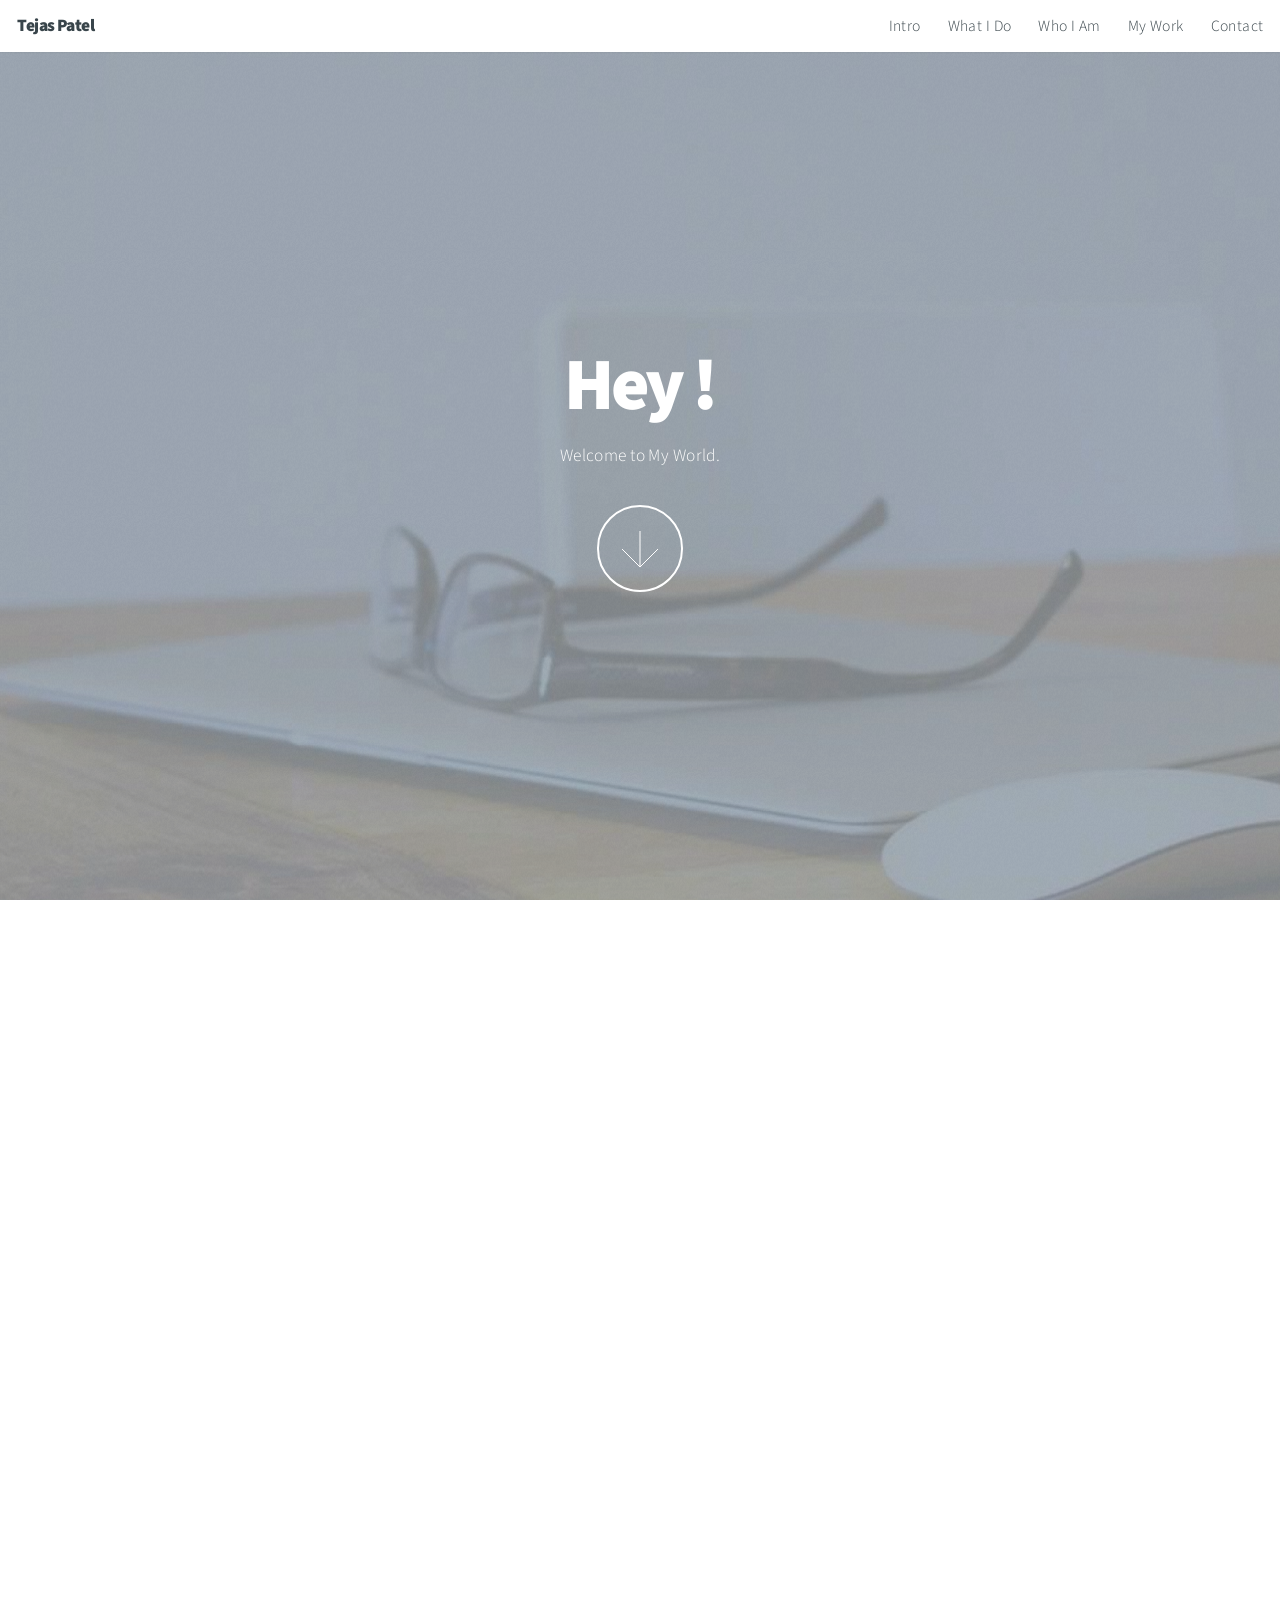
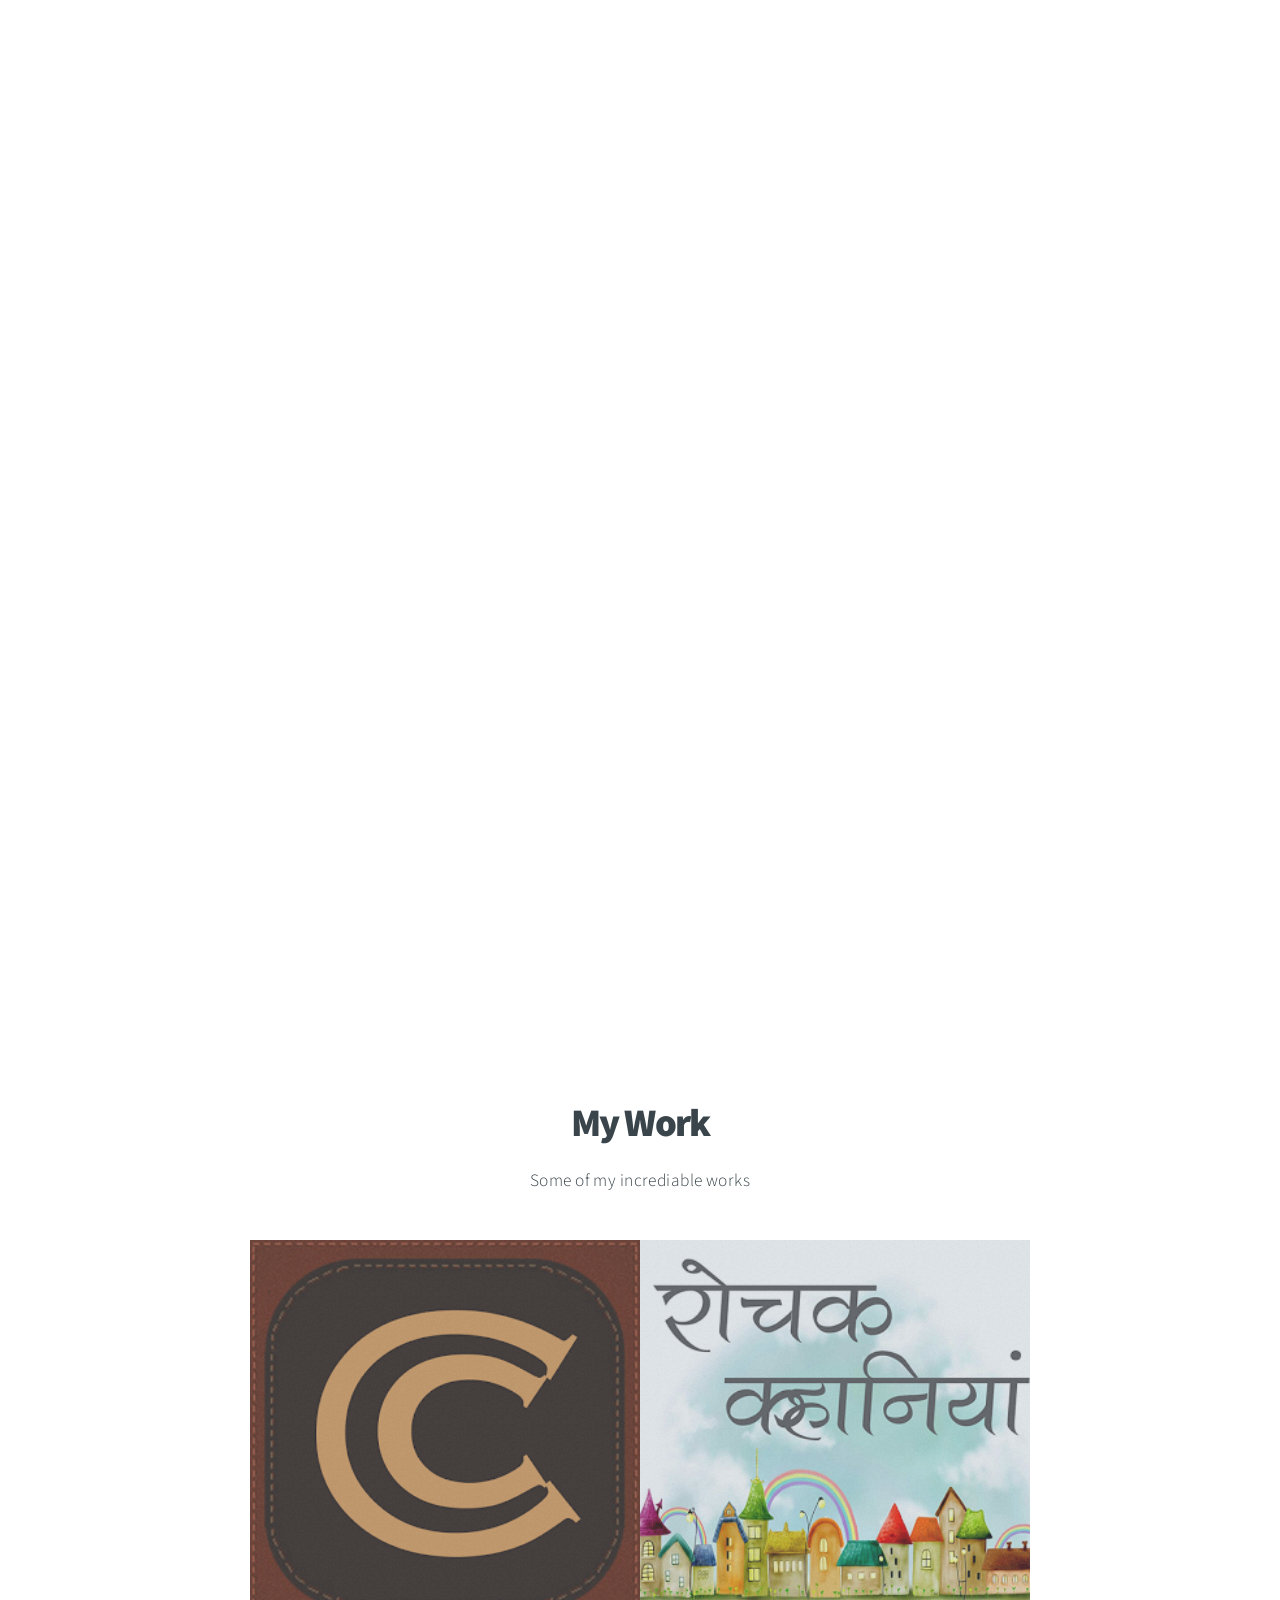
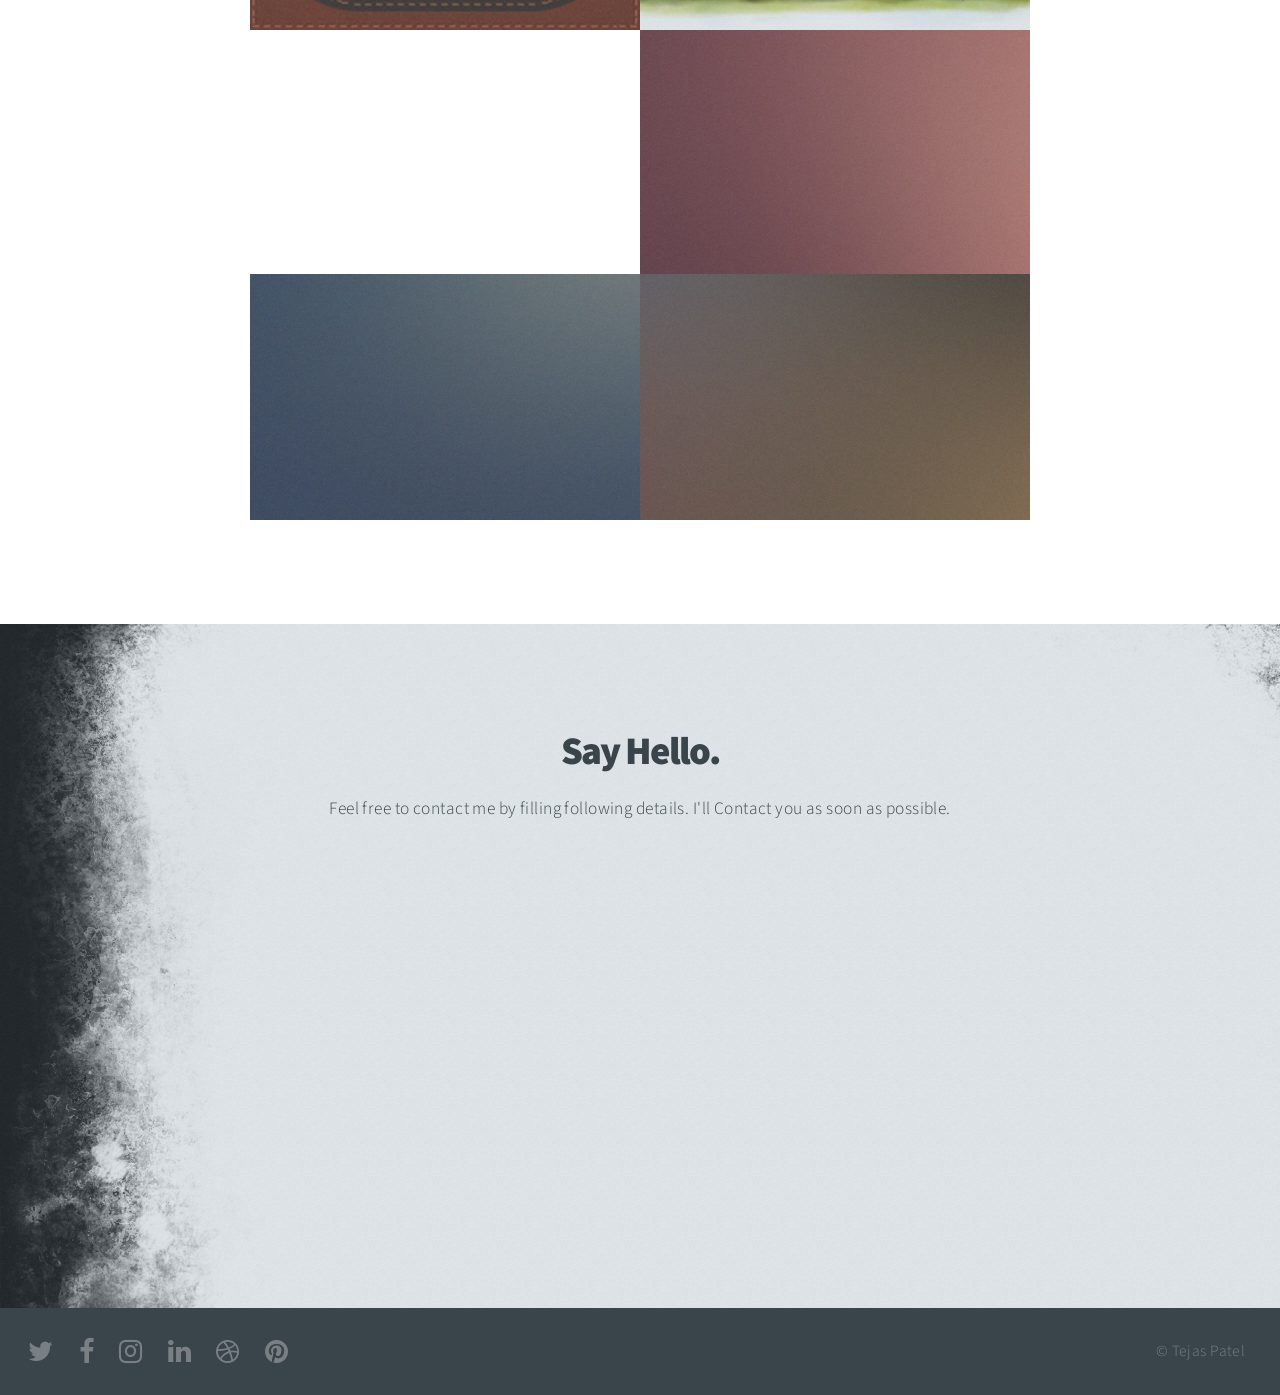
==== index.html @ 0e18f17d "change" ====
<!DOCTYPE HTML>

<html>
	<head>
		<title>Welcome</title>
		<meta charset="utf-8" />
		<meta name="viewport" content="width=device-width, initial-scale=1" />
		<link rel="stylesheet" href="assets/css/main.css" />
	</head>
	<body>

		<!-- Header -->
			<header id="header">
				<h1>Tejas Patel</h1>
				<nav>
					<ul>
						<li><a href="#intro">Intro</a></li>
						<li><a href="#one">What I Do</a></li>
						<li><a href="#two">Who I Am</a></li>
						<li><a href="#work">My Work</a></li>
						<li><a href="#contact">Contact</a></li>
					</ul>
				</nav>
			</header>

		<!-- Intro -->
			<section id="intro" class="main style1 dark fullscreen">
				<div class="content">
					<header>
						<h2>Hey !</h2>
					</header>
					<p>Welcome to My World.</p>
					<footer>
						<a href="#one" class="button style2 down">More</a>
					</footer>
				</div>
			</section>

		<!-- One -->
			<section id="one" class="main style2 right dark fullscreen">
				<div class="content box style2">
					<header>
						<h2>What I Do</h2>
					</header>
					<p><strong>iOS App Development</strong> designs and builds advanced applications for the IOS platform and has a solid understanding of the full mobile development life-cycle</p>
				</div>
				<a href="#two" class="button style2 down anchored">Next</a>
			</section>

		<!-- Two -->
			<section id="two" class="main style2 left dark fullscreen">
				<div class="content box style2">
					<header>
						<h2>Who I Am</h2>
					</header>
					<p>My name is Tejas Patel, I belongs to Surat,India. I am graduate in Computer science and engineering from Gujarat university.
					I am carrying good experience in iOS App development and Software Testing Industry. Currently I am working as Freelance Mobile App Developer. I have couple of hobbies, I am enthusiastic to learn new things about computer science and iOS development, i love travelling, listening music.</p>
				</div>
				<a href="#work" class="button style2 down anchored">Next</a>
			</section>

		<!-- Work -->
			<section id="work" class="main style3 primary">
				<div class="content">
					<header>
						<h2>My Work</h2>
						<p>Some of my incrediable works</p>
					</header>

					<!-- Gallery  -->
						<div class="gallery">
							<article class="from-left">
								<a href="images/WorkImage/C_LOGO.png" class="image fit"><img src="images/WorkImage/C_LOGO.png" title="https://play.google.com/store/apps/details?id=com.balarnbalar.cprogramming"  alt="" /></a>
							</article>
							<article class="from-right">
								<a href="images/WorkImage/RK_LOGO.png" class="image fit"><img src="images/WorkImage/RK_LOGO.png" title="Rochak Kahaniya" alt="" /></a>
							</article>
							<article class="from-left">
								<a href="images/WorkImage/SS_LOGO.png" class="image fit"><img src="iimages/WorkImage/SS_LOGO.png" title="Stories Stand" alt="" /></a>
							</article>
							<article class="from-right">
								<a href="images/WorkImage/C_LOGO.png" class="image fit"><img src="images/thumbs/04.jpg" title="Carry on" alt="" /></a>
							</article>
							<article class="from-left">
								<a href="images/fulls/05.jpg" class="image fit"><img src="images/thumbs/05.jpg" title="The sparkling shell" alt="" /></a>
							</article>
							<article class="from-right">
								<a href="images/fulls/06.jpg" class="image fit"><img src="images/thumbs/06.jpg" title="Bent IX" alt="" /></a>
							</article>
						</div>

				</div>
			</section>

		<!-- Contact -->
			<section id="contact" class="main style3 secondary">
				<div class="content">
					<header>
						<h2>Say Hello.</h2>
						<p>Feel free to contact me by filling following details. I'll Contact you as soon as possible.</p>
					</header>
					<div class="box">
						<form method="post" action="freecontactformprocess.php">
							<div class="field half first"><input type="text" name="name" placeholder="Name" /></div>
							<div class="field half"><input type="email" name="email" placeholder="Email" /></div>
							<div class="field"><textarea name="message" placeholder="Message" rows="6"></textarea></div>
							<ul class="actions">
								<li><input type="submit" value="Send Message"/></li>
							</ul>
						</form>
					</div>
				</div>
			</section>

		<!-- Footer -->
			<footer id="footer">

				<!-- Icons -->
					<ul class="actions">
						<li><a href="https://twitter.com/tejas786u" class="icon fa-twitter"><span class="label">Twitter</span></a></li>
						<li><a href="https://www.facebook.com/tejas786u" class="icon fa-facebook"><span class="label">Facebook</span></a></li>
						<li><a href="https://www.instagram.com/tejas786u/" class="icon fa-instagram"><span class="label">Instagram</span></a></li>
						<li><a href="https://in.linkedin.com/in/tejas786u" class="icon fa-linkedin"><span class="label">LinkedIn</span></a></li>
						<li><a href="https://dribbble.com/tejas786u" class="icon fa-dribbble"><span class="label">Dribbble</span></a></li>
						<li><a href="https://www.pinterest.com/tejas786u/" class="icon fa-pinterest"><span class="label">Pinterest</span></a></li>
					</ul>

				<!-- Menu -->
					<ul class="menu">
						<li>&copy; Tejas Patel</li>
					</ul>

			</footer>

		<!-- Scripts -->
			<script src="assets/js/jquery.min.js"></script>
			<script src="assets/js/jquery.poptrox.min.js"></script>
			<script src="assets/js/jquery.scrolly.min.js"></script>
			<script src="assets/js/jquery.scrollex.min.js"></script>
			<script src="assets/js/skel.min.js"></script>
			<script src="assets/js/util.js"></script>
			<!--[if lte IE 8]><script src="assets/js/ie/respond.min.js"></script><![endif]-->
			<script src="assets/js/main.js"></script>

	</body>
</html>
---- assets/css/main.css ----
@import url("https://fonts.googleapis.com/css?family=Source+Sans+Pro:300,900");
@import url("font-awesome.min.css");

/*
	Big Picture by HTML5 UP
	html5up.net | @ajlkn
	Free for personal and commercial use under the CCA 3.0 license (html5up.net/license)
*/

/* Reset */

	html, body, div, span, applet, object, iframe, h1, h2, h3, h4, h5, h6, p, blockquote, pre, a, abbr, acronym, address, big, cite, code, del, dfn, em, img, ins, kbd, q, s, samp, small, strike, strong, sub, sup, tt, var, b, u, i, center, dl, dt, dd, ol, ul, li, fieldset, form, label, legend, table, caption, tbody, tfoot, thead, tr, th, td, article, aside, canvas, details, embed, figure, figcaption, footer, header, hgroup, menu, nav, output, ruby, section, summary, time, mark, audio, video {
		margin: 0;
		padding: 0;
		border: 0;
		font-size: 100%;
		font: inherit;
		vertical-align: baseline;
	}

	article, aside, details, figcaption, figure, footer, header, hgroup, menu, nav, section {
		display: block;
	}

	body {
		line-height: 1;
	}

	ol, ul {
		list-style: none;
	}

	blockquote, q {
		quotes: none;
	}

	blockquote:before, blockquote:after, q:before, q:after {
		content: '';
		content: none;
	}

	table {
		border-collapse: collapse;
		border-spacing: 0;
	}

	body {
		-webkit-text-size-adjust: none;
	}

/* Box Model */

	*, *:before, *:after {
		-moz-box-sizing: border-box;
		-webkit-box-sizing: border-box;
		box-sizing: border-box;
	}

/* Basic */

	@-ms-viewport {
		width: device-width;
	}

	html {
		height: 100%;
	}

	body {
		background: #ffffff;
		height: 100%;
		min-width: 320px;
	}

		body.is-loading *, body.is-loading *:before, body.is-loading *:after {
			-moz-animation: none !important;
			-webkit-animation: none !important;
			-ms-animation: none !important;
			animation: none !important;
			-moz-transition: none !important;
			-webkit-transition: none !important;
			-ms-transition: none !important;
			transition: none !important;
		}

/* Spinner */

	@-moz-keyframes spinner-rotate {
		0% {
			-moz-transform: scale(1) rotate(0deg);
			-webkit-transform: scale(1) rotate(0deg);
			-ms-transform: scale(1) rotate(0deg);
			transform: scale(1) rotate(0deg);
		}

		100% {
			-moz-transform: scale(1) rotate(360deg);
			-webkit-transform: scale(1) rotate(360deg);
			-ms-transform: scale(1) rotate(360deg);
			transform: scale(1) rotate(360deg);
		}
	}

	@-webkit-keyframes spinner-rotate {
		0% {
			-moz-transform: scale(1) rotate(0deg);
			-webkit-transform: scale(1) rotate(0deg);
			-ms-transform: scale(1) rotate(0deg);
			transform: scale(1) rotate(0deg);
		}

		100% {
			-moz-transform: scale(1) rotate(360deg);
			-webkit-transform: scale(1) rotate(360deg);
			-ms-transform: scale(1) rotate(360deg);
			transform: scale(1) rotate(360deg);
		}
	}

	@-ms-keyframes spinner-rotate {
		0% {
			-moz-transform: scale(1) rotate(0deg);
			-webkit-transform: scale(1) rotate(0deg);
			-ms-transform: scale(1) rotate(0deg);
			transform: scale(1) rotate(0deg);
		}

		100% {
			-moz-transform: scale(1) rotate(360deg);
			-webkit-transform: scale(1) rotate(360deg);
			-ms-transform: scale(1) rotate(360deg);
			transform: scale(1) rotate(360deg);
		}
	}

	@keyframes spinner-rotate {
		0% {
			-moz-transform: scale(1) rotate(0deg);
			-webkit-transform: scale(1) rotate(0deg);
			-ms-transform: scale(1) rotate(0deg);
			transform: scale(1) rotate(0deg);
		}

		100% {
			-moz-transform: scale(1) rotate(360deg);
			-webkit-transform: scale(1) rotate(360deg);
			-ms-transform: scale(1) rotate(360deg);
			transform: scale(1) rotate(360deg);
		}
	}

/* Loader */

	@-moz-keyframes spinner-show {
		0% {
			opacity: 0;
		}

		100% {
			opacity: 1;
		}
	}

	@-webkit-keyframes spinner-show {
		0% {
			opacity: 0;
		}

		100% {
			opacity: 1;
		}
	}

	@-ms-keyframes spinner-show {
		0% {
			opacity: 0;
		}

		100% {
			opacity: 1;
		}
	}

	@keyframes spinner-show {
		0% {
			opacity: 0;
		}

		100% {
			opacity: 1;
		}
	}

	@-moz-keyframes spinner-hide {
		0% {
			-moz-transform: scale(1) rotate(0deg);
			-webkit-transform: scale(1) rotate(0deg);
			-ms-transform: scale(1) rotate(0deg);
			transform: scale(1) rotate(0deg);
			color: #e5e6e7;
			z-index: 100001;
		}

		99% {
			-moz-transform: scale(0.5) rotate(360deg);
			-webkit-transform: scale(0.5) rotate(360deg);
			-ms-transform: scale(0.5) rotate(360deg);
			transform: scale(0.5) rotate(360deg);
			color: #e5e6e7;
			z-index: 100001;
		}

		100% {
			-moz-transform: scale(0.5) rotate(360deg);
			-webkit-transform: scale(0.5) rotate(360deg);
			-ms-transform: scale(0.5) rotate(360deg);
			transform: scale(0.5) rotate(360deg);
			color: #e5e6e7;
			z-index: -1;
		}
	}

	@-webkit-keyframes spinner-hide {
		0% {
			-moz-transform: scale(1) rotate(0deg);
			-webkit-transform: scale(1) rotate(0deg);
			-ms-transform: scale(1) rotate(0deg);
			transform: scale(1) rotate(0deg);
			color: #e5e6e7;
			z-index: 100001;
		}

		99% {
			-moz-transform: scale(0.5) rotate(360deg);
			-webkit-transform: scale(0.5) rotate(360deg);
			-ms-transform: scale(0.5) rotate(360deg);
			transform: scale(0.5) rotate(360deg);
			color: #e5e6e7;
			z-index: 100001;
		}

		100% {
			-moz-transform: scale(0.5) rotate(360deg);
			-webkit-transform: scale(0.5) rotate(360deg);
			-ms-transform: scale(0.5) rotate(360deg);
			transform: scale(0.5) rotate(360deg);
			color: #e5e6e7;
			z-index: -1;
		}
	}

	@-ms-keyframes spinner-hide {
		0% {
			-moz-transform: scale(1) rotate(0deg);
			-webkit-transform: scale(1) rotate(0deg);
			-ms-transform: scale(1) rotate(0deg);
			transform: scale(1) rotate(0deg);
			color: #e5e6e7;
			z-index: 100001;
		}

		99% {
			-moz-transform: scale(0.5) rotate(360deg);
			-webkit-transform: scale(0.5) rotate(360deg);
			-ms-transform: scale(0.5) rotate(360deg);
			transform: scale(0.5) rotate(360deg);
			color: #e5e6e7;
			z-index: 100001;
		}

		100% {
			-moz-transform: scale(0.5) rotate(360deg);
			-webkit-transform: scale(0.5) rotate(360deg);
			-ms-transform: scale(0.5) rotate(360deg);
			transform: scale(0.5) rotate(360deg);
			color: #e5e6e7;
			z-index: -1;
		}
	}

	@keyframes spinner-hide {
		0% {
			-moz-transform: scale(1) rotate(0deg);
			-webkit-transform: scale(1) rotate(0deg);
			-ms-transform: scale(1) rotate(0deg);
			transform: scale(1) rotate(0deg);
			color: #e5e6e7;
			z-index: 100001;
		}

		99% {
			-moz-transform: scale(0.5) rotate(360deg);
			-webkit-transform: scale(0.5) rotate(360deg);
			-ms-transform: scale(0.5) rotate(360deg);
			transform: scale(0.5) rotate(360deg);
			color: #e5e6e7;
			z-index: 100001;
		}

		100% {
			-moz-transform: scale(0.5) rotate(360deg);
			-webkit-transform: scale(0.5) rotate(360deg);
			-ms-transform: scale(0.5) rotate(360deg);
			transform: scale(0.5) rotate(360deg);
			color: #e5e6e7;
			z-index: -1;
		}
	}

	@-moz-keyframes overlay-hide {
		0% {
			opacity: 1;
			z-index: 100000;
		}

		15% {
			opacity: 1;
			z-index: 100000;
		}

		99% {
			opacity: 0;
			z-index: 100000;
		}

		100% {
			opacity: 0;
			z-index: -1;
		}
	}

	@-webkit-keyframes overlay-hide {
		0% {
			opacity: 1;
			z-index: 100000;
		}

		15% {
			opacity: 1;
			z-index: 100000;
		}

		99% {
			opacity: 0;
			z-index: 100000;
		}

		100% {
			opacity: 0;
			z-index: -1;
		}
	}

	@-ms-keyframes overlay-hide {
		0% {
			opacity: 1;
			z-index: 100000;
		}

		15% {
			opacity: 1;
			z-index: 100000;
		}

		99% {
			opacity: 0;
			z-index: 100000;
		}

		100% {
			opacity: 0;
			z-index: -1;
		}
	}

	@keyframes overlay-hide {
		0% {
			opacity: 1;
			z-index: 100000;
		}

		15% {
			opacity: 1;
			z-index: 100000;
		}

		99% {
			opacity: 0;
			z-index: 100000;
		}

		100% {
			opacity: 0;
			z-index: -1;
		}
	}

	body {
		text-decoration: none;
	}

		body:before {
			-moz-animation: spinner-show 1.5s 1 0.25s ease forwards, spinner-hide 0.25s ease-in-out forwards !important;
			-webkit-animation: spinner-show 1.5s 1 0.25s ease forwards, spinner-hide 0.25s ease-in-out forwards !important;
			-ms-animation: spinner-show 1.5s 1 0.25s ease forwards, spinner-hide 0.25s ease-in-out forwards !important;
			animation: spinner-show 1.5s 1 0.25s ease forwards, spinner-hide 0.25s ease-in-out forwards !important;
			-moz-transform-origin: 50% 50%;
			-webkit-transform-origin: 50% 50%;
			-ms-transform-origin: 50% 50%;
			transform-origin: 50% 50%;
			-moz-osx-font-smoothing: grayscale;
			-webkit-font-smoothing: antialiased;
			font-family: FontAwesome;
			font-style: normal;
			font-weight: normal;
			text-transform: none !important;
			color: #e5e6e7;
			content: '\f1ce';
			cursor: default;
			display: block;
			font-size: 2em;
			height: 2em;
			left: 50%;
			line-height: 2em;
			margin: -1em 0 0 -1em;
			opacity: 0;
			position: fixed;
			text-align: center;
			top: 50%;
			width: 2em;
			z-index: -1;
		}

		body:after {
			-moz-animation: overlay-hide 1.5s ease-in forwards !important;
			-webkit-animation: overlay-hide 1.5s ease-in forwards !important;
			-ms-animation: overlay-hide 1.5s ease-in forwards !important;
			animation: overlay-hide 1.5s ease-in forwards !important;
			background: #ffffff;
			content: '';
			display: block;
			height: 100%;
			left: 0;
			opacity: 0;
			position: fixed;
			top: 0;
			width: 100%;
			z-index: -1;
		}

		body.is-loading:before {
			-moz-animation: spinner-show 1.5s 1 0.25s ease forwards, spinner-rotate 0.75s infinite linear !important;
			-webkit-animation: spinner-show 1.5s 1 0.25s ease forwards, spinner-rotate 0.75s infinite linear !important;
			-ms-animation: spinner-show 1.5s 1 0.25s ease forwards, spinner-rotate 0.75s infinite linear !important;
			animation: spinner-show 1.5s 1 0.25s ease forwards, spinner-rotate 0.75s infinite linear !important;
			z-index: 100001;
		}

		body.is-loading:after {
			-moz-animation: none !important;
			-webkit-animation: none !important;
			-ms-animation: none !important;
			animation: none !important;
			opacity: 1;
			z-index: 100000;
		}

	@media (-webkit-min-device-pixel-ratio: 2) {

		body:before {
			line-height: 2.025em;
		}

	}

/* Type */

	body, input, textarea, select {
		font-family: "Source Sans Pro", "sans-serif";
		font-weight: 300;
		font-size: 18pt;
		line-height: 1.75em;
		color: #39454b;
		letter-spacing: 0.025em;
	}

		@media screen and (max-width: 1920px) {

			body, input, textarea, select {
				font-size: 17pt;
			}

		}

		@media screen and (max-width: 1680px) {

			body, input, textarea, select {
				font-size: 15pt;
			}

		}

		@media screen and (max-width: 1280px) {

			body, input, textarea, select {
				font-size: 13pt;
			}

		}

		@media screen and (max-width: 1000px) {

			body, input, textarea, select {
				font-size: 13pt;
			}

		}

		@media screen and (max-width: 736px) {

			body, input, textarea, select {
				font-size: 12pt;
				line-height: 1.5em;
			}

		}

	h1, h2, h3, h4, h5, h6 {
		font-weight: 900;
		color: inherit;
		letter-spacing: -0.0325em;
	}

		h1 a, h2 a, h3 a, h4 a, h5 a, h6 a {
			color: inherit;
			text-decoration: none;
		}

	h2 {
		font-size: 2.25em;
		line-height: 1.25em;
		letter-spacing: -0.05em;
	}

	@media screen and (max-width: 736px) {

		h2 {
			font-size: 1.5em;
		}

	}

	strong, b {
		font-weight: 900;
		color: inherit;
	}

	em, i {
		font-style: italic;
	}

	a {
		-moz-transition: color 0.2s ease-in-out;
		-webkit-transition: color 0.2s ease-in-out;
		-ms-transition: color 0.2s ease-in-out;
		transition: color 0.2s ease-in-out;
		color: #98c593;
	}

	sub {
		position: relative;
		top: 0.5em;
		font-size: 0.8em;
	}

	sup {
		position: relative;
		top: -0.5em;
		font-size: 0.8em;
	}

	hr {
		border: 0;
		border-top: solid 1px #e5e6e7;
	}

	blockquote {
		border-left: solid 0.5em #e5e6e7;
		padding: 1em 0 1em 2em;
		font-style: italic;
	}

	p, ul, ol, dl, table {
		margin-bottom: 1em;
	}

/* Box */

	.box {
		background: #ffffff;
		color: #39454b;
		padding: 2em;
	}

		.box > :last-child {
			margin-bottom: 0;
		}

		.box.style2 {
			padding: 3.5em 2.5em 3.5em 2.5em;
		}

		@media screen and (max-width: 736px) {

			.box {
				padding: 1em;
			}

				.box.style2 {
					padding: 1.5em 1.25em 1.5em 1.25em;
					background-color: rgba(255, 255, 255, 0.9);
				}

		}

/* Button */

	input[type="button"],
	input[type="submit"],
	input[type="reset"],
	.button,
	button {
		-moz-appearance: none;
		-webkit-appearance: none;
		-ms-appearance: none;
		appearance: none;
		-moz-transition: background-color 0.2s ease-in-out;
		-webkit-transition: background-color 0.2s ease-in-out;
		-ms-transition: background-color 0.2s ease-in-out;
		transition: background-color 0.2s ease-in-out;
		background-color: #98c593;
		border: 0;
		border-radius: 3.5em;
		color: #ffffff;
		cursor: pointer;
		display: inline-block;
		height: 3.5em;
		line-height: 3.5em;
		outline: 0;
		padding: 0 2em 0 2em;
		position: relative;
		text-align: center;
		text-decoration: none;
	}

		input[type="button"].down,
		input[type="submit"].down,
		input[type="reset"].down,
		.button.down,
		button.down {
			width: 5em;
			height: 5em;
			line-height: 4.5em;
			padding: 0;
			background-image: url("images/dark-arrow.svg");
			background-position: center center;
			background-repeat: no-repeat;
			text-indent: -10em;
			overflow: hidden;
		}

			input[type="button"].down.anchored,
			input[type="submit"].down.anchored,
			input[type="reset"].down.anchored,
			.button.down.anchored,
			button.down.anchored {
				bottom: 0;
				border-bottom: 0;
				border-radius: 3em 3em 0 0;
				height: 4.5em;
				margin-left: -2.5em;
			}

		input[type="button"].anchored,
		input[type="submit"].anchored,
		input[type="reset"].anchored,
		.button.anchored,
		button.anchored {
			position: absolute;
			left: 50%;
		}

		input[type="button"]:hover,
		input[type="submit"]:hover,
		input[type="reset"]:hover,
		.button:hover,
		button:hover {
			background-color: #a8cea4;
		}

		input[type="button"]:active,
		input[type="submit"]:active,
		input[type="reset"]:active,
		.button:active,
		button:active {
			background-color: #88bc82;
		}

		input[type="button"].style2,
		input[type="submit"].style2,
		input[type="reset"].style2,
		.button.style2,
		button.style2 {
			background-color: transparent;
			border: solid 2px #e5e6e7;
			color: inherit;
		}

			input[type="button"].style2:hover,
			input[type="submit"].style2:hover,
			input[type="reset"].style2:hover,
			.button.style2:hover,
			button.style2:hover {
				background-color: rgba(229, 230, 231, 0.25);
			}

			input[type="button"].style2:active,
			input[type="submit"].style2:active,
			input[type="reset"].style2:active,
			.button.style2:active,
			button.style2:active {
				background-color: rgba(229, 230, 231, 0.375);
			}

			input[type="button"].style2.down,
			input[type="submit"].style2.down,
			input[type="reset"].style2.down,
			.button.style2.down,
			button.style2.down {
				background-image: url("images/arrow.svg");
			}

/* Form */

	form {
		margin: 0 0 2em 0;
	}

		form .field {
			margin: 0 0 1.5em 0;
		}

			form .field.half {
				width: 50%;
				float: left;
				padding: 0 0 0 0.75em;
			}

				form .field.half.first {
					padding: 0 0.75em 0 0;
				}

		form > .actions {
			margin: 1.5em 0 0 0 !important;
		}

		@media screen and (max-width: 736px) {

			form .field {
				margin: 0 0 1em 0;
			}

				form .field.half {
					padding: 0 0 0 0.5em;
				}

					form .field.half.first {
						padding: 0 0.5em 0 0;
					}

			form > .actions {
				margin: 1em 0 0 0 !important;
			}

		}

		@media screen and (max-width: 480px) {

			form .field.half {
				width: 100%;
				float: none;
				padding: 0;
			}

				form .field.half.first {
					padding: 0;
				}

		}

	label {
		display: block;
	}

	input[type="text"],
	input[type="password"],
	input[type="email"],
	input[type="tel"],
	input[type="search"],
	input[type="url"],
	select,
	textarea {
		-moz-appearance: none;
		-webkit-appearance: none;
		-ms-appearance: none;
		appearance: none;
		-moz-transition: border-color 0.2s ease-in-out, color 0.2s ease-in-out;
		-webkit-transition: border-color 0.2s ease-in-out, color 0.2s ease-in-out;
		-ms-transition: border-color 0.2s ease-in-out, color 0.2s ease-in-out;
		transition: border-color 0.2s ease-in-out, color 0.2s ease-in-out;
		color: #39454b;
		display: block;
		width: 100%;
		padding: 0.65em 0.75em;
		background: none;
		border: solid 2px #e5e6e7;
		color: inherit;
		border-radius: 0.5em;
		outline: none;
	}

		input[type="text"]:focus,
		input[type="password"]:focus,
		input[type="email"]:focus,
		input[type="tel"]:focus,
		input[type="search"]:focus,
		input[type="url"]:focus,
		select:focus,
		textarea:focus {
			border-color: #9ac8e9;
		}

	input[type="text"],
	input[type="password"],
	input[type="email"],
	input[type="tel"],
	input[type="search"],
	input[type="url"],
	select {
		line-height: 1.35em;
	}

	textarea {
		min-height: 8em;
	}

	::-moz-focus-inner {
		border: 0;
	}

	::-webkit-input-placeholder {
		opacity: 0.375;
	}

	:-moz-placeholder {
		opacity: 0.375;
	}

	::-moz-placeholder {
		opacity: 0.375;
	}

	:-ms-input-placeholder {
		opacity: 0.375;
	}

	.formerize-placeholder {
		opacity: 0.375;
	}

/* Icon */

	.icon {
		text-decoration: none;
	}

		.icon:before {
			display: inline-block;
			font-family: FontAwesome;
			font-size: 1.25em;
			text-decoration: none;
			font-style: normal;
			font-weight: normal;
			line-height: 1;
			-webkit-font-smoothing: antialiased;
			-moz-osx-font-smoothing: grayscale;
		}

		.icon > .label {
			display: none;
		}

/* Image */

	.image {
		position: relative;
		display: inline-block;
	}

		.image:before {
			content: '';
			position: absolute;
			left: 0;
			top: 0;
			width: 100%;
			height: 100%;
			background: url("images/overlay.png");
		}

		.image img {
			display: block;
			width: 100%;
		}

		.image.featured {
			display: block;
			width: 100%;
			margin: 0 0 2em 0;
		}

		.image.fit {
			display: block;
			width: 100%;
		}

		.image.left {
			float: left;
			margin: 0 2em 2em 0;
		}

		.image.centered {
			display: block;
			margin: 0 0 2em 0;
		}

			.image.centered img {
				margin: 0 auto;
				width: auto;
			}

/* List */

	ul.default {
		list-style: disc;
		padding-left: 1em;
	}

		ul.default li {
			padding-left: 0.5em;
		}

	ul.icons {
		cursor: default;
	}

		ul.icons li {
			display: inline-block;
		}

		ul.icons a {
			display: inline-block;
			width: 2em;
			height: 2em;
			line-height: 2em;
			text-align: center;
			border: 0;
		}

	ul.menu {
		cursor: default;
	}

		ul.menu li {
			display: inline-block;
			line-height: 1em;
			border-left: solid 1px #e5e6e7;
			padding: 0 0 0 0.5em;
			margin: 0 0 0 0.5em;
		}

			ul.menu li:first-child {
				border-left: 0;
				padding-left: 0;
				margin-left: 0;
			}

	ul.actions {
		cursor: default;
	}

		ul.actions li {
			display: inline-block;
			margin: 0 0 0 0.5em;
		}

			ul.actions li:first-child {
				margin-left: 0;
			}

	ol.default {
		list-style: decimal;
		padding-left: 1.25em;
	}

		ol.default li {
			padding-left: 0.25em;
		}

/* Sections/Article */

	header {
		margin-bottom: 1em;
	}

		header p {
			display: block;
			margin: 1em 0 0 0;
			padding: 0 0 0.5em 0;
		}

	footer {
		margin-top: 2em;
	}

/* Table */

	table {
		width: 100%;
	}

		table.default {
			width: 100%;
		}

			table.default tbody tr:nth-child(2n+2) {
				background: rgba(229, 230, 231, 0.5);
			}

			table.default td {
				padding: 0.5em 1em 0.5em 1em;
			}

			table.default th {
				text-align: left;
				font-weight: 900;
				padding: 0.5em 1em 0.5em 1em;
			}

			table.default thead {
				background: #39454b;
				color: #ffffff;
			}

			table.default tfoot {
				background: #e5e6e7;
			}

/* Poptrox */

	.poptrox-popup {
		-moz-box-sizing: content-box;
		-webkit-box-sizing: content-box;
		-ms-box-sizing: content-box;
		box-sizing: content-box;
		background: #fff;
		padding-bottom: 3em;
		box-shadow: 0 0.1em 0.15em 0 rgba(0, 0, 0, 0.15);
	}

		.poptrox-popup .loader {
			position: absolute;
			top: 50%;
			left: 50%;
			margin: -1em 0 0 -1em;
			width: 2em;
			height: 2em;
			display: block;
			font-size: 2em;
		}

			.poptrox-popup .loader:before {
				-moz-animation: spinner-rotate 0.75s infinite linear !important;
				-webkit-animation: spinner-rotate 0.75s infinite linear !important;
				-ms-animation: spinner-rotate 0.75s infinite linear !important;
				animation: spinner-rotate 0.75s infinite linear !important;
				-moz-osx-font-smoothing: grayscale;
				-webkit-font-smoothing: antialiased;
				font-family: FontAwesome;
				font-style: normal;
				font-weight: normal;
				text-transform: none !important;
				color: #e5e6e7;
				content: '\f1ce';
				cursor: default;
				display: block;
				height: 2em;
				left: 0;
				line-height: 2em;
				position: absolute;
				text-align: center;
				top: 0;
				width: 2em;
			}

		.poptrox-popup .caption {
			position: absolute;
			bottom: 0;
			left: 0;
			background: #ffffff;
			width: 100%;
			height: 3em;
			line-height: 2.8em;
			text-align: center;
			cursor: default;
			z-index: 1;
			font-size: 0.9em;
		}

		.poptrox-popup .nav-next,
		.poptrox-popup .nav-previous {
			-moz-transition: opacity 0.2s ease-in-out;
			-webkit-transition: opacity 0.2s ease-in-out;
			-ms-transition: opacity 0.2s ease-in-out;
			transition: opacity 0.2s ease-in-out;
			position: absolute;
			top: 0;
			width: 50%;
			height: 100%;
			opacity: 0;
			cursor: pointer;
			background: rgba(0, 0, 0, 0.01);
			-webkit-tap-highlight-color: rgba(255, 255, 255, 0);
		}

		.poptrox-popup .nav-next:before,
		.poptrox-popup .nav-previous:before {
			content: '';
			position: absolute;
			width: 96px;
			height: 64px;
			background: url("images/poptrox-nav.svg");
			top: calc(50% - 1.5em);
			margin: -32px 0 0 0;
		}

		.poptrox-popup:hover .nav-next,
		.poptrox-popup:hover .nav-previous {
			opacity: 0.5;
		}

		.poptrox-popup:hover .nav-next:hover,
		.poptrox-popup:hover .nav-previous:hover {
			opacity: 1.0;
		}

		.poptrox-popup .nav-previous:before {
			-moz-transform: scaleX(-1);
			-webkit-transform: scaleX(-1);
			-ms-transform: scaleX(-1);
			transform: scaleX(-1);
			-ms-filter: "FlipH";
			filter: FlipH;
		}

		.poptrox-popup .nav-next {
			right: 0;
		}

			.poptrox-popup .nav-next:before {
				right: 0;
			}

		.poptrox-popup .nav-previous {
			left: 0;
		}

			.poptrox-popup .nav-previous:before {
				left: 0;
			}

		.poptrox-popup .closer {
			-moz-transition: opacity 0.2s ease-in-out;
			-webkit-transition: opacity 0.2s ease-in-out;
			-ms-transition: opacity 0.2s ease-in-out;
			transition: opacity 0.2s ease-in-out;
			position: absolute;
			top: 0;
			right: 0;
			width: 64px;
			height: 64px;
			text-indent: -9999px;
			z-index: 2;
			opacity: 0;
			-webkit-tap-highlight-color: rgba(255, 255, 255, 0);
		}

			.poptrox-popup .closer:before {
				content: '';
				display: block;
				position: absolute;
				right: 16px;
				top: 16px;
				width: 40px;
				height: 40px;
				border-radius: 100%;
				box-shadow: inset 0 0 0 2px #fff;
				background: url("images/poptrox-closer.svg") center center;
				color: #ffffff !important;
			}

		.poptrox-popup:hover .closer {
			opacity: 0.5;
		}

			.poptrox-popup:hover .closer:hover {
				opacity: 1.0;
			}

		body.is-touch .poptrox-popup .nav-next,
		body.is-touch .poptrox-popup .nav-previous,
		body.is-touch .poptrox-popup .closer {
			opacity: 1.0 !important;
		}

		@media screen and (max-width: 736px) {

			.poptrox-popup .nav-next:before,
			.poptrox-popup .nav-previous:before {
				width: 48px;
				height: 32px;
				background-size: contain;
				margin: -16px 0 0 0;
			}

			.poptrox-popup .closer:before {
				right: 12px;
				top: 12px;
				width: 20px;
				height: 20px;
				box-shadow: inset 0 0 0 1px #fff;
				background-size: contain;
				opacity: 0.65;
			}

		}

/* Gallery */

	.gallery {
		display: -moz-flex;
		display: -webkit-flex;
		display: -ms-flex;
		display: flex;
		-moz-flex-wrap: wrap;
		-webkit-flex-wrap: wrap;
		-ms-flex-wrap: wrap;
		flex-wrap: wrap;
		width: 45em;
		max-width: 100%;
		margin: 0 auto 2em auto;
	}

		.gallery article {
			-moz-transition: -moz-transform 1s ease, opacity 1s ease;
			-webkit-transition: -webkit-transform 1s ease, opacity 1s ease;
			-ms-transition: -ms-transform 1s ease, opacity 1s ease;
			transition: transform 1s ease, opacity 1s ease;
			-moz-transform: translateX(0);
			-webkit-transform: translateX(0);
			-ms-transform: translateX(0);
			transform: translateX(0);
			width: 50%;
			position: relative;
			opacity: 1.0;
		}

			.gallery article .image {
				margin: 0;
				display: block;
			}

			.gallery article:nth-last-child(1n) {
				-moz-transition-delay: 0.05s;
				-webkit-transition-delay: 0.05s;
				-ms-transition-delay: 0.05s;
				transition-delay: 0.05s;
			}

			.gallery article:nth-last-child(2n) {
				-moz-transition-delay: 0.05s;
				-webkit-transition-delay: 0.05s;
				-ms-transition-delay: 0.05s;
				transition-delay: 0.05s;
			}

			.gallery article:nth-last-child(2n) {
				-moz-transition-delay: 0.1s;
				-webkit-transition-delay: 0.1s;
				-ms-transition-delay: 0.1s;
				transition-delay: 0.1s;
			}

			.gallery article:nth-last-child(3n) {
				-moz-transition-delay: 0.1s;
				-webkit-transition-delay: 0.1s;
				-ms-transition-delay: 0.1s;
				transition-delay: 0.1s;
			}

			.gallery article:nth-last-child(3n) {
				-moz-transition-delay: 0.15s;
				-webkit-transition-delay: 0.15s;
				-ms-transition-delay: 0.15s;
				transition-delay: 0.15s;
			}

			.gallery article:nth-last-child(4n) {
				-moz-transition-delay: 0.15s;
				-webkit-transition-delay: 0.15s;
				-ms-transition-delay: 0.15s;
				transition-delay: 0.15s;
			}

			.gallery article:nth-last-child(4n) {
				-moz-transition-delay: 0.2s;
				-webkit-transition-delay: 0.2s;
				-ms-transition-delay: 0.2s;
				transition-delay: 0.2s;
			}

			.gallery article:nth-last-child(5n) {
				-moz-transition-delay: 0.2s;
				-webkit-transition-delay: 0.2s;
				-ms-transition-delay: 0.2s;
				transition-delay: 0.2s;
			}

			.gallery article:nth-last-child(5n) {
				-moz-transition-delay: 0.25s;
				-webkit-transition-delay: 0.25s;
				-ms-transition-delay: 0.25s;
				transition-delay: 0.25s;
			}

			.gallery article:nth-last-child(6n) {
				-moz-transition-delay: 0.25s;
				-webkit-transition-delay: 0.25s;
				-ms-transition-delay: 0.25s;
				transition-delay: 0.25s;
			}

			.gallery article:nth-last-child(6n) {
				-moz-transition-delay: 0.3s;
				-webkit-transition-delay: 0.3s;
				-ms-transition-delay: 0.3s;
				transition-delay: 0.3s;
			}

			.gallery article:nth-last-child(7n) {
				-moz-transition-delay: 0.3s;
				-webkit-transition-delay: 0.3s;
				-ms-transition-delay: 0.3s;
				transition-delay: 0.3s;
			}

			.gallery article:nth-last-child(7n) {
				-moz-transition-delay: 0.35s;
				-webkit-transition-delay: 0.35s;
				-ms-transition-delay: 0.35s;
				transition-delay: 0.35s;
			}

			.gallery article:nth-last-child(8n) {
				-moz-transition-delay: 0.35s;
				-webkit-transition-delay: 0.35s;
				-ms-transition-delay: 0.35s;
				transition-delay: 0.35s;
			}

			.gallery article:nth-last-child(8n) {
				-moz-transition-delay: 0.4s;
				-webkit-transition-delay: 0.4s;
				-ms-transition-delay: 0.4s;
				transition-delay: 0.4s;
			}

			.gallery article:nth-last-child(9n) {
				-moz-transition-delay: 0.4s;
				-webkit-transition-delay: 0.4s;
				-ms-transition-delay: 0.4s;
				transition-delay: 0.4s;
			}

			.gallery article:nth-last-child(9n) {
				-moz-transition-delay: 0.45s;
				-webkit-transition-delay: 0.45s;
				-ms-transition-delay: 0.45s;
				transition-delay: 0.45s;
			}

			.gallery article:nth-last-child(10n) {
				-moz-transition-delay: 0.45s;
				-webkit-transition-delay: 0.45s;
				-ms-transition-delay: 0.45s;
				transition-delay: 0.45s;
			}

			.gallery article:nth-last-child(10n) {
				-moz-transition-delay: 0.5s;
				-webkit-transition-delay: 0.5s;
				-ms-transition-delay: 0.5s;
				transition-delay: 0.5s;
			}

			.gallery article:nth-last-child(11n) {
				-moz-transition-delay: 0.5s;
				-webkit-transition-delay: 0.5s;
				-ms-transition-delay: 0.5s;
				transition-delay: 0.5s;
			}

			.gallery article:nth-last-child(11n) {
				-moz-transition-delay: 0.55s;
				-webkit-transition-delay: 0.55s;
				-ms-transition-delay: 0.55s;
				transition-delay: 0.55s;
			}

			.gallery article:nth-last-child(12n) {
				-moz-transition-delay: 0.55s;
				-webkit-transition-delay: 0.55s;
				-ms-transition-delay: 0.55s;
				transition-delay: 0.55s;
			}

			.gallery article:nth-last-child(12n) {
				-moz-transition-delay: 0.6s;
				-webkit-transition-delay: 0.6s;
				-ms-transition-delay: 0.6s;
				transition-delay: 0.6s;
			}

			.gallery article:nth-last-child(13n) {
				-moz-transition-delay: 0.6s;
				-webkit-transition-delay: 0.6s;
				-ms-transition-delay: 0.6s;
				transition-delay: 0.6s;
			}

			.gallery article:nth-last-child(13n) {
				-moz-transition-delay: 0.65s;
				-webkit-transition-delay: 0.65s;
				-ms-transition-delay: 0.65s;
				transition-delay: 0.65s;
			}

			.gallery article:nth-last-child(14n) {
				-moz-transition-delay: 0.65s;
				-webkit-transition-delay: 0.65s;
				-ms-transition-delay: 0.65s;
				transition-delay: 0.65s;
			}

			.gallery article:nth-last-child(14n) {
				-moz-transition-delay: 0.7s;
				-webkit-transition-delay: 0.7s;
				-ms-transition-delay: 0.7s;
				transition-delay: 0.7s;
			}

			.gallery article:nth-last-child(15n) {
				-moz-transition-delay: 0.7s;
				-webkit-transition-delay: 0.7s;
				-ms-transition-delay: 0.7s;
				transition-delay: 0.7s;
			}

			.gallery article:nth-last-child(15n) {
				-moz-transition-delay: 0.75s;
				-webkit-transition-delay: 0.75s;
				-ms-transition-delay: 0.75s;
				transition-delay: 0.75s;
			}

			.gallery article:nth-last-child(16n) {
				-moz-transition-delay: 0.75s;
				-webkit-transition-delay: 0.75s;
				-ms-transition-delay: 0.75s;
				transition-delay: 0.75s;
			}

			.gallery article:nth-last-child(16n) {
				-moz-transition-delay: 0.8s;
				-webkit-transition-delay: 0.8s;
				-ms-transition-delay: 0.8s;
				transition-delay: 0.8s;
			}

			.gallery article:nth-last-child(17n) {
				-moz-transition-delay: 0.8s;
				-webkit-transition-delay: 0.8s;
				-ms-transition-delay: 0.8s;
				transition-delay: 0.8s;
			}

			.gallery article:nth-last-child(17n) {
				-moz-transition-delay: 0.85s;
				-webkit-transition-delay: 0.85s;
				-ms-transition-delay: 0.85s;
				transition-delay: 0.85s;
			}

			.gallery article:nth-last-child(18n) {
				-moz-transition-delay: 0.85s;
				-webkit-transition-delay: 0.85s;
				-ms-transition-delay: 0.85s;
				transition-delay: 0.85s;
			}

			.gallery article:nth-last-child(18n) {
				-moz-transition-delay: 0.9s;
				-webkit-transition-delay: 0.9s;
				-ms-transition-delay: 0.9s;
				transition-delay: 0.9s;
			}

			.gallery article:nth-last-child(19n) {
				-moz-transition-delay: 0.9s;
				-webkit-transition-delay: 0.9s;
				-ms-transition-delay: 0.9s;
				transition-delay: 0.9s;
			}

			.gallery article:nth-last-child(19n) {
				-moz-transition-delay: 0.95s;
				-webkit-transition-delay: 0.95s;
				-ms-transition-delay: 0.95s;
				transition-delay: 0.95s;
			}

			.gallery article:nth-last-child(20n) {
				-moz-transition-delay: 0.95s;
				-webkit-transition-delay: 0.95s;
				-ms-transition-delay: 0.95s;
				transition-delay: 0.95s;
			}

			.gallery article:nth-last-child(20n) {
				-moz-transition-delay: 1s;
				-webkit-transition-delay: 1s;
				-ms-transition-delay: 1s;
				transition-delay: 1s;
			}

			.gallery article:nth-last-child(21n) {
				-moz-transition-delay: 1s;
				-webkit-transition-delay: 1s;
				-ms-transition-delay: 1s;
				transition-delay: 1s;
			}

			.gallery article:nth-last-child(21n) {
				-moz-transition-delay: 1.05s;
				-webkit-transition-delay: 1.05s;
				-ms-transition-delay: 1.05s;
				transition-delay: 1.05s;
			}

			.gallery article:nth-last-child(22n) {
				-moz-transition-delay: 1.05s;
				-webkit-transition-delay: 1.05s;
				-ms-transition-delay: 1.05s;
				transition-delay: 1.05s;
			}

			.gallery article:nth-last-child(22n) {
				-moz-transition-delay: 1.1s;
				-webkit-transition-delay: 1.1s;
				-ms-transition-delay: 1.1s;
				transition-delay: 1.1s;
			}

			.gallery article:nth-last-child(23n) {
				-moz-transition-delay: 1.1s;
				-webkit-transition-delay: 1.1s;
				-ms-transition-delay: 1.1s;
				transition-delay: 1.1s;
			}

			.gallery article:nth-last-child(23n) {
				-moz-transition-delay: 1.15s;
				-webkit-transition-delay: 1.15s;
				-ms-transition-delay: 1.15s;
				transition-delay: 1.15s;
			}

			.gallery article:nth-last-child(24n) {
				-moz-transition-delay: 1.15s;
				-webkit-transition-delay: 1.15s;
				-ms-transition-delay: 1.15s;
				transition-delay: 1.15s;
			}

		.gallery.inactive article {
			opacity: 0;
		}

			.gallery.inactive article.from-left {
				-moz-transform: translateX(-14em);
				-webkit-transform: translateX(-14em);
				-ms-transform: translateX(-14em);
				transform: translateX(-14em);
			}

			.gallery.inactive article.from-right {
				-moz-transform: translateX(14em);
				-webkit-transform: translateX(14em);
				-ms-transform: translateX(14em);
				transform: translateX(14em);
			}

			.gallery.inactive article.from-top {
				-moz-transform: translateY(-7em);
				-webkit-transform: translateY(-7em);
				-ms-transform: translateY(-7em);
				transform: translateY(-7em);
			}

			.gallery.inactive article.from-bottom {
				-moz-transform: translateY(7em);
				-webkit-transform: translateY(7em);
				-ms-transform: translateY(7em);
				transform: translateY(7em);
			}

		@media screen and (max-width: 480px) {

			.gallery {
				-moz-flex-wrap: nowrap;
				-webkit-flex-wrap: nowrap;
				-ms-flex-wrap: nowrap;
				flex-wrap: nowrap;
				-moz-flex-direction: column;
				-webkit-flex-direction: column;
				-ms-flex-direction: column;
				flex-direction: column;
			}

				.gallery article {
					width: 100%;
				}

		}

/* Header */

	#header {
		position: fixed;
		z-index: 10000;
		left: 0;
		top: 0;
		width: 100%;
		background: rgba(255, 255, 255, 0.95);
		height: 3em;
		line-height: 3em;
		box-shadow: 0 0 0.15em 0 rgba(0, 0, 0, 0.1);
	}

		#header h1 {
			position: absolute;
			left: 1em;
			top: 0;
			height: 3em;
			line-height: 3em;
			cursor: default;
		}

			#header h1 a {
				font-size: 1.25em;
			}

		#header nav {
			position: absolute;
			right: 0.5em;
			top: 0;
			height: 3em;
			line-height: 3em;
		}

			#header nav ul {
				margin: 0;
			}

				#header nav ul li {
					display: inline-block;
					margin-left: 0.5em;
					font-size: 0.9em;
				}

					#header nav ul li a {
						display: block;
						color: inherit;
						text-decoration: none;
						height: 3em;
						line-height: 3em;
						padding: 0 0.5em 0 0.5em;
						outline: 0;
					}

		@media screen and (max-width: 736px) {

			#header {
				height: 2.5em;
				line-height: 2.5em;
			}

				#header h1 {
					text-align: center;
					position: relative;
					left: 0;
					top: 0;
					height: 2.5em;
					line-height: 2.5em;
				}

					#header h1 a {
						font-size: 1em;
					}

				#header nav {
					display: none;
				}

		}

	body {
		padding-top: 3em;
	}

		@media screen and (max-width: 736px) {

			body {
				padding-top: 2.5em;
			}

		}

/* Main */

	.main {
		display: -moz-flex;
		display: -webkit-flex;
		display: -ms-flex;
		display: flex;
		position: relative;
		margin: 0;
		overflow-x: hidden;
	}

		.main > .content {
			width: 45em;
			max-width: calc(100% - 4em);
			margin: 0 auto;
		}

			.main > .content > :last-child {
				margin-bottom: 0;
			}

		.main.fullscreen {
			min-height: 100%;
		}

		.main.style1 {
			-moz-align-items: center;
			-webkit-align-items: center;
			-ms-align-items: center;
			align-items: center;
			-moz-justify-content: center;
			-webkit-justify-content: center;
			-ms-justify-content: center;
			justify-content: center;
			text-align: center;
			padding: 3em 0 3em 0;
		}

			.main.style1 h2 {
				font-size: 4.25em;
				line-height: 1em;
			}

			.main.style1 > .content {
				-moz-transition: opacity 1s ease;
				-webkit-transition: opacity 1s ease;
				-ms-transition: opacity 1s ease;
				transition: opacity 1s ease;
				-moz-transform: translateZ(0);
				-webkit-transform: translateZ(0);
				-ms-transform: translateZ(0);
				transform: translateZ(0);
				opacity: 1.0;
				margin: 0;
			}

			.main.style1.inactive > .content {
				opacity: 0;
			}

		.main.style2 {
			-moz-align-items: center;
			-webkit-align-items: center;
			-ms-align-items: center;
			align-items: center;
			-moz-justify-content: center;
			-webkit-justify-content: center;
			-ms-justify-content: center;
			justify-content: center;
			padding: 3em 0 3em 0;
			overflow: hidden;
		}

			.main.style2 > .content {
				-moz-transition: -moz-transform 1s ease;
				-webkit-transition: -webkit-transform 1s ease;
				-ms-transition: -ms-transform 1s ease;
				transition: transform 1s ease;
				-moz-transform: translateZ(0);
				-webkit-transform: translateZ(0);
				-ms-transform: translateZ(0);
				transform: translateZ(0);
				position: relative;
				width: 35%;
				margin: 0;
			}

			.main.style2.left {
				-moz-justify-content: -moz-flex-start;
				-webkit-justify-content: -webkit-flex-start;
				-ms-justify-content: -ms-flex-start;
				justify-content: flex-start;
			}

			.main.style2.right {
				-moz-justify-content: -moz-flex-end;
				-webkit-justify-content: -webkit-flex-end;
				-ms-justify-content: -ms-flex-end;
				justify-content: flex-end;
			}

			.main.style2.inactive.left > .content {
				-moz-transform: translateX(-100%);
				-webkit-transform: translateX(-100%);
				-ms-transform: translateX(-100%);
				transform: translateX(-100%);
			}

			.main.style2.inactive.right > .content {
				-moz-transform: translateX(100%);
				-webkit-transform: translateX(100%);
				-ms-transform: translateX(100%);
				transform: translateX(100%);
			}

		.main.style3 {
			text-align: center;
			padding: 6em 0 6em 0;
		}

			.main.style3 .content > header {
				margin-bottom: 2em;
			}

			.main.style3.primary {
				background: #ffffff;
			}

			.main.style3.secondary {
				background: #f5f6f7;
			}

		.main.dark {
			color: #ffffff;
		}

			.main.dark a {
				color: inherit;
			}

			.main.dark .button.style2 {
				border-color: #ffffff;
			}

				.main.dark .button.style2:hover {
					background-color: rgba(255, 255, 255, 0.125);
				}

				.main.dark .button.style2:active {
					background-color: rgba(255, 255, 255, 0.25);
				}

				.main.dark .button.style2.down {
					background-image: url("images/dark-arrow.svg");
				}

		body.is-touch .main {
			background-attachment: scroll !important;
		}

		@media screen and (max-width: 1920px) {

			.main.style2 .content {
				width: 40%;
			}

		}

		@media screen and (max-width: 1280px) {

			.main.style2 .content {
				width: 50%;
			}

		}

		@media screen and (max-width: 1000px) {

			.main.style2 .content {
				width: 60%;
			}

		}

		@media screen and (max-width: 736px) {

			.main.fullscreen {
				height: auto !important;
			}

			.main.style1 {
				padding: 4em 15px 4em 15px;
			}

				.main.style1 h2 {
					font-size: 3em;
				}

			.main.style2 {
				padding: 6em 15px 6em 15px;
			}

				.main.style2:before, .main.style2:after {
					display: none !important;
				}

				.main.style2 .button.anchored {
					display: none;
				}

				.main.style2 .content {
					width: 100%;
					max-width: 100%;
					text-align: center;
					-moz-transform: none;
					-webkit-transform: none;
					-ms-transform: none;
					transform: none;
				}

			.main.style3 {
				text-align: center;
				padding: 3em 10px 3em 10px;
			}

		}

		@media screen and (max-width: 480px) {

			.main > .content {
				max-width: calc(100% - 1.5em);
			}

		}

/* Footer */

	#footer {
		position: relative;
		height: 5em;
		line-height: 5em;
		margin: 0;
		background: #39454b;
		color: rgba(185, 186, 187, 0.5);
		overflow: hidden;
	}

		#footer a {
			color: inherit;
		}

			#footer a:hover {
				color: #b9babb;
			}

		#footer ul.actions {
			position: absolute;
			left: 1em;
			top: 0.25em;
			height: 5em;
			line-height: 5em;
			margin: 0;
		}

			#footer ul.actions li {
				font-size: 1.25em;
				margin: 0;
			}

				#footer ul.actions li a {
					padding: 0.5em;
				}

		#footer ul.menu {
			position: absolute;
			right: 2em;
			top: 0;
			height: 5em;
			line-height: 5em;
			margin: 0;
		}

			#footer ul.menu li {
				border-left-color: rgba(185, 186, 187, 0.2);
				font-size: 0.9em;
			}

		@media screen and (max-width: 1000px) {

			#footer {
				height: auto;
				line-height: inherit;
				text-align: center;
				padding: 2em 1em 2em 1em;
			}

				#footer ul.actions {
					position: relative;
					left: 0;
					top: 0;
					height: auto;
					line-height: inherit;
					margin: 0 0 1em 0;
				}

				#footer ul.menu {
					position: relative;
					right: 0;
					top: 0;
					height: auto;
					line-height: inherit;
				}

		}

		@media screen and (max-width: 736px) {

			#footer ul.menu li {
				border-left: 0;
				padding: 1em 0 0 0;
				margin: 0;
				display: block;
			}

				#footer ul.menu li:first-child {
					padding-top: 0;
				}

				#footer ul.menu li a {
					line-height: 1.5em;
				}

		}

/* Intro */

	#intro {
		background: url("images/overlay.png"), url("../../images/intro_2.jpg");
		background-size: 256px 256px, cover;
		background-attachment: fixed, fixed;
		background-position: top left, bottom center;
		background-repeat: repeat, no-repeat;
	}

/* One */

	#one {
		background: url("images/overlay.png"), url("../../images/one.jpg");
		background-size: 256px 256px, cover;
		background-attachment: fixed, fixed;
		background-position: top left, center center;
	}

/* Two */

	#two {
		background: url("images/overlay.png"), url("../../images/two.jpg");
		background-size: 256px 256px, cover;
		background-attachment: fixed, fixed;
		background-position: top left, center center;
	}

/* Work */

	#work {
		background: url("images/overlay.png"), url("../../images/work.jpg");
		background-size: 256px 256px, cover;
		background-attachment: fixed, fixed;
		background-position: top left, center center;
	}	

/* Contact */

	#contact {
		background: url("images/overlay.png"), url("../../images/work.jpg");
		overflow: hidden;
		padding-bottom: 0;
	}

		#contact .box {
			-moz-transition: -moz-transform 1s ease;
			-webkit-transition: -webkit-transform 1s ease;
			-ms-transition: -ms-transform 1s ease;
			transition: transform 1s ease;
			-moz-transform: translateY(0);
			-webkit-transform: translateY(0);
			-ms-transform: translateY(0);
			transform: translateY(0);
			position: relative;
		}

		#contact.inactive .box {
			-moz-transform: translateY(100%);
			-webkit-transform: translateY(100%);
			-ms-transform: translateY(100%);
			transform: translateY(100%);
		}

		@media screen and (max-width: 736px) {

			#contact .box {
				padding-bottom: 2em;
			}

		}
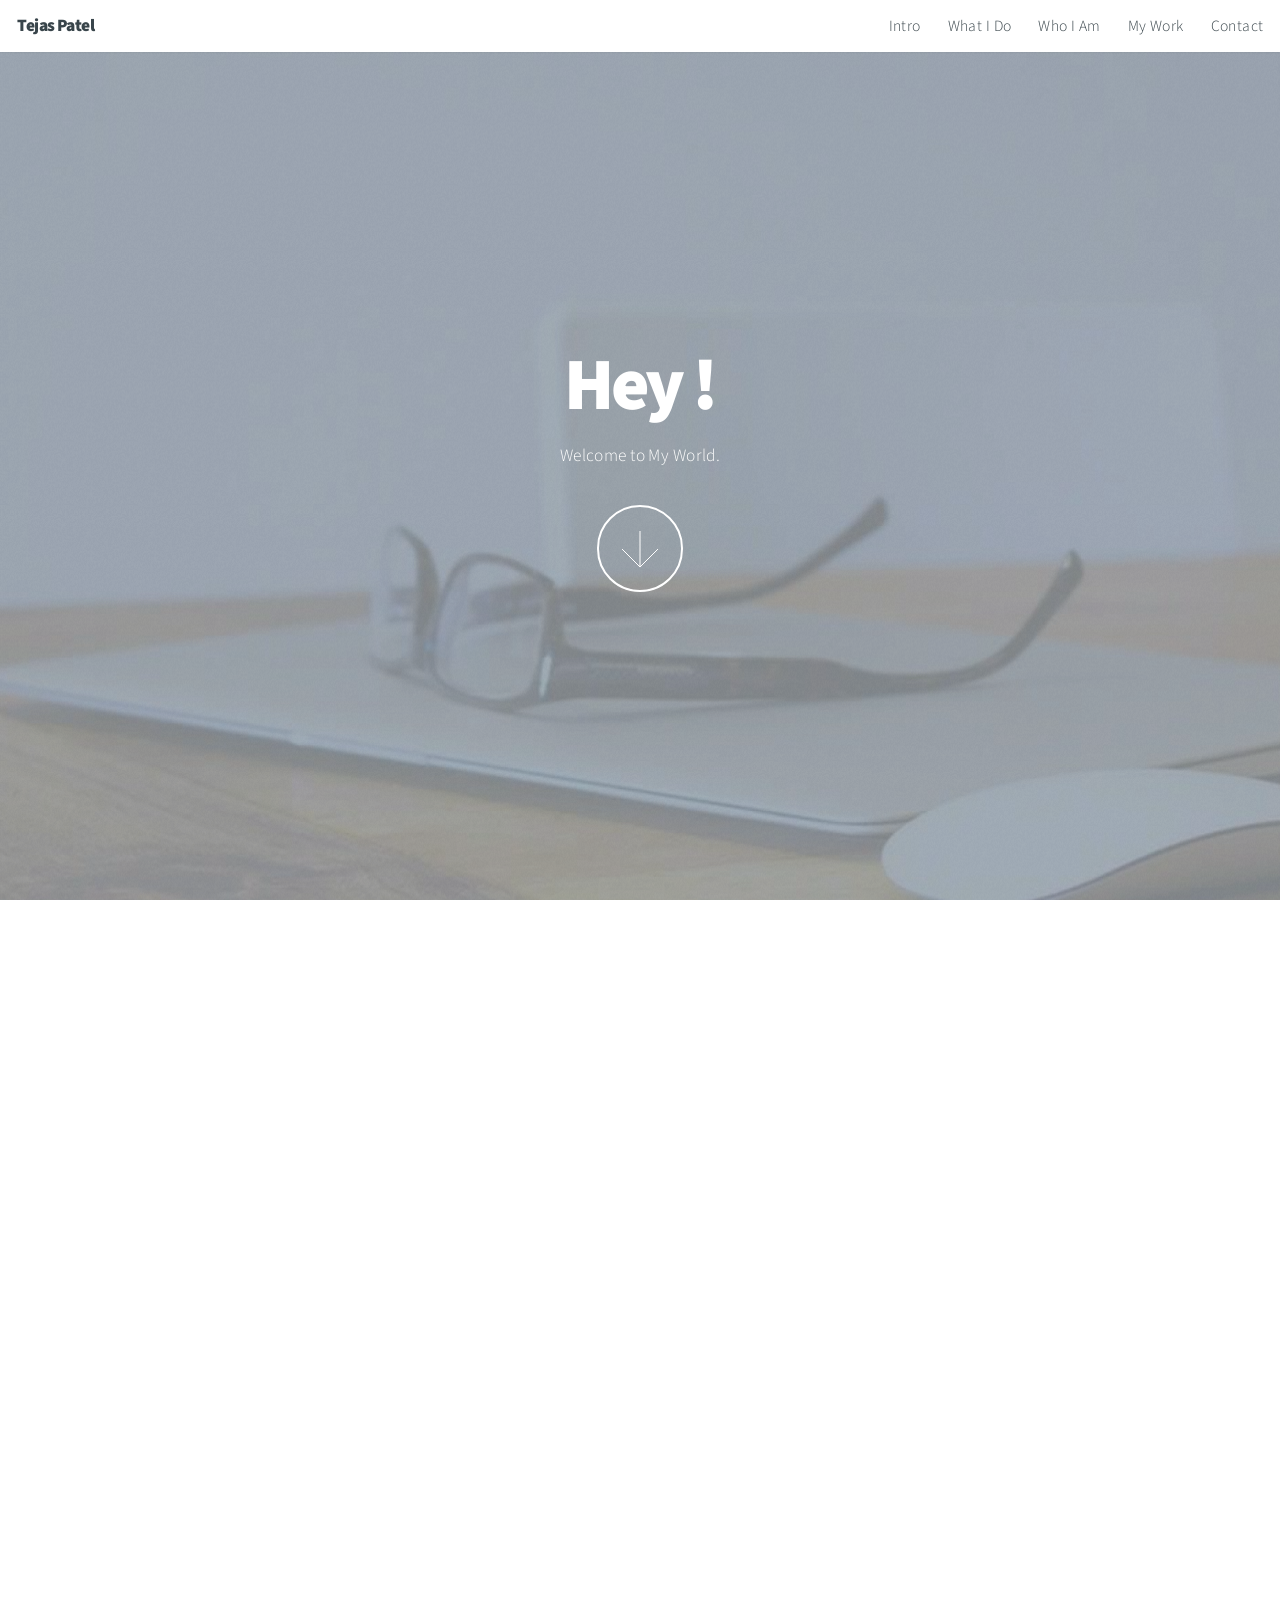
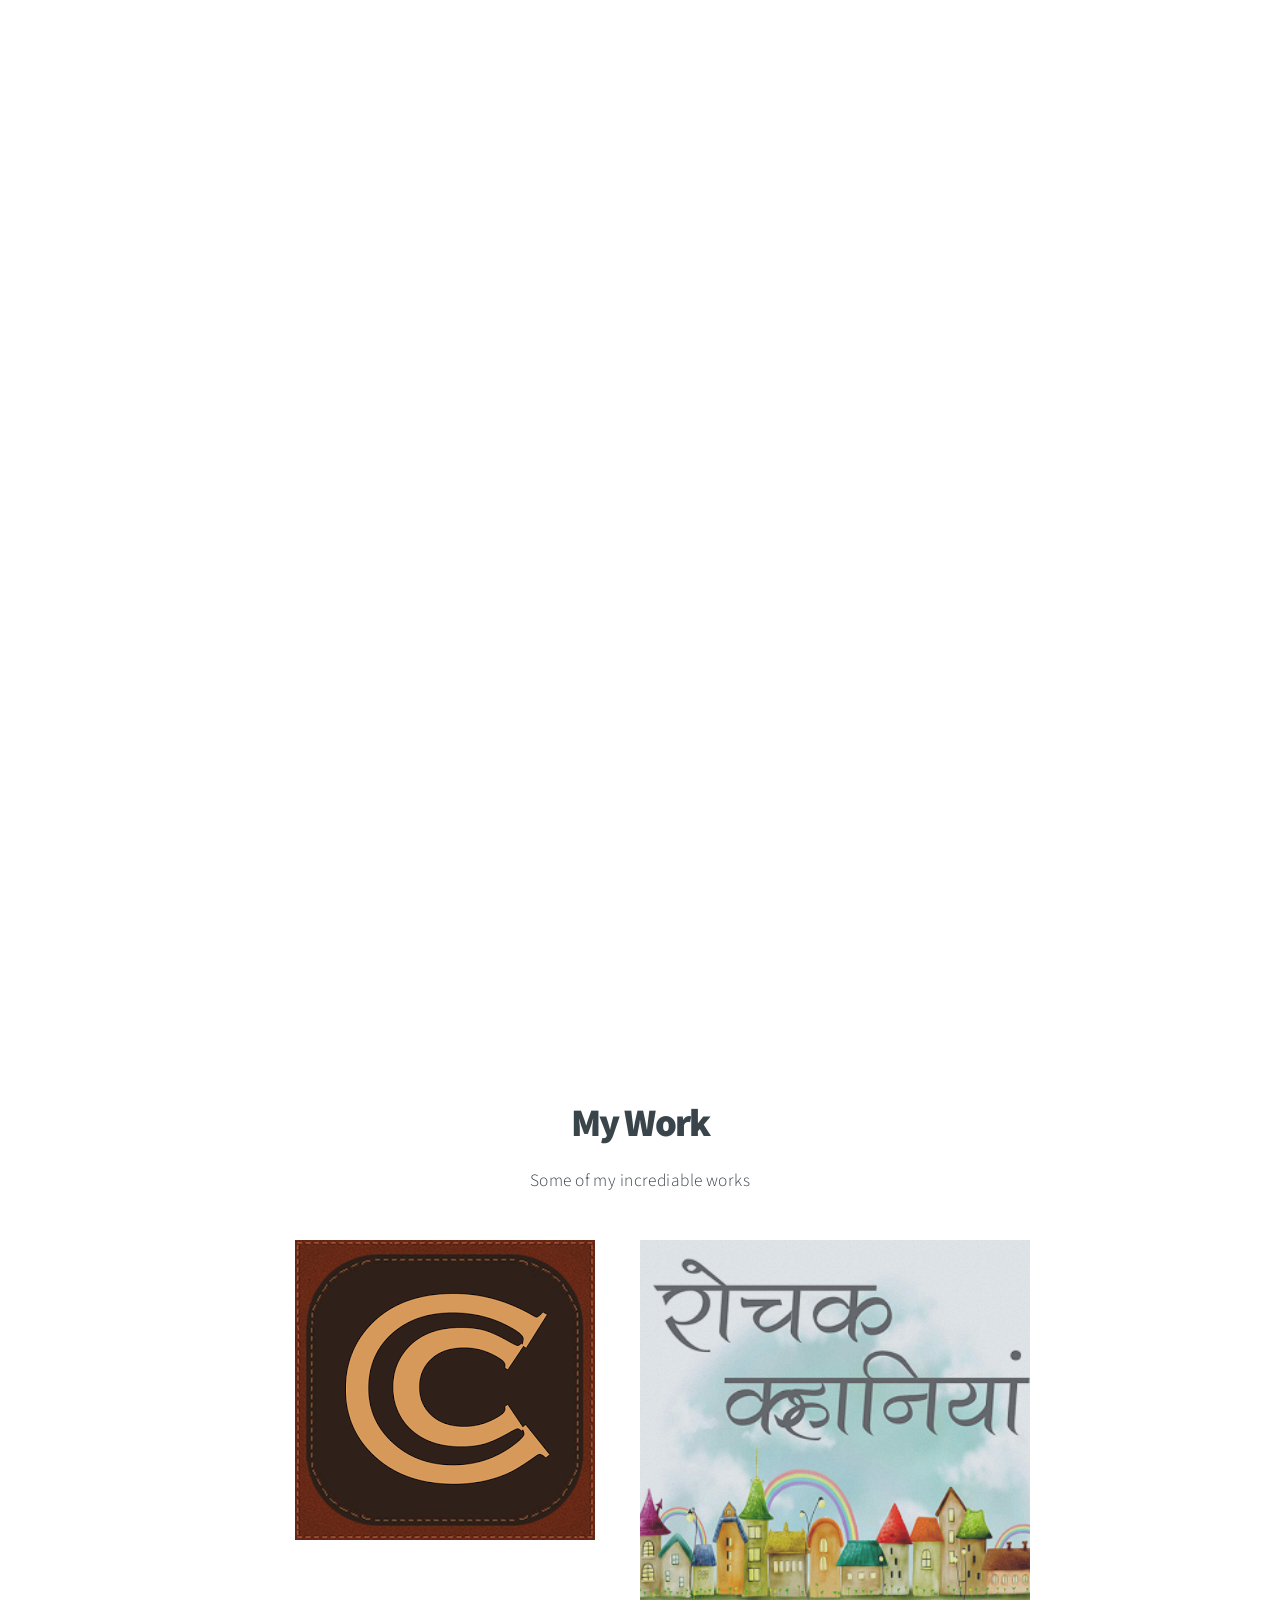
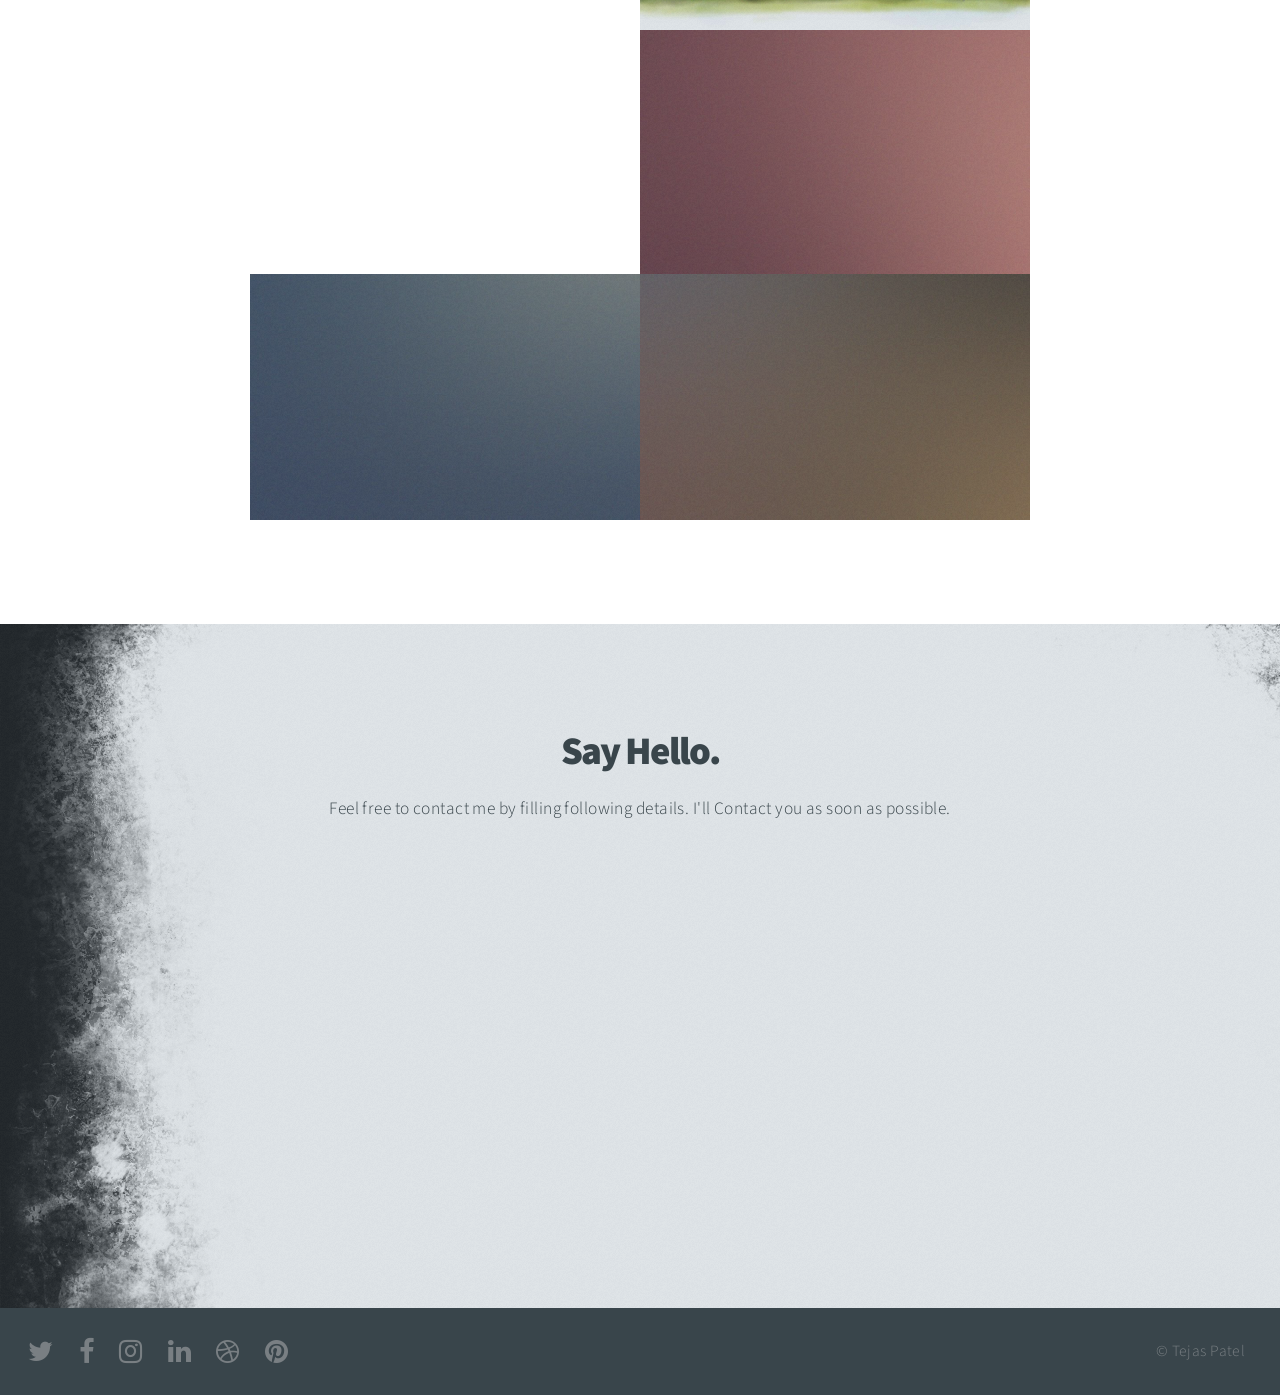
==== commit 9f8a2278: "Change" ====
--- a/index.html
+++ b/index.html
@@ -70,7 +70,7 @@
 					<!-- Gallery  -->
 						<div class="gallery">
 							<article class="from-left">
-								<a href="images/WorkImage/C_LOGO.png" class="image fit"><img src="images/WorkImage/C_LOGO.png" title="https://play.google.com/store/apps/details?id=com.balarnbalar.cprogramming"  alt="" /></a>
+								<a href="https://play.google.com/store/apps/details?id=com.balarnbalar.cprogramming"><img src="images/WorkImage/C_LOGO.png" title=""  alt="" /></a>
 							</article>
 							<article class="from-right">
 								<a href="images/WorkImage/RK_LOGO.png" class="image fit"><img src="images/WorkImage/RK_LOGO.png" title="Rochak Kahaniya" alt="" /></a>
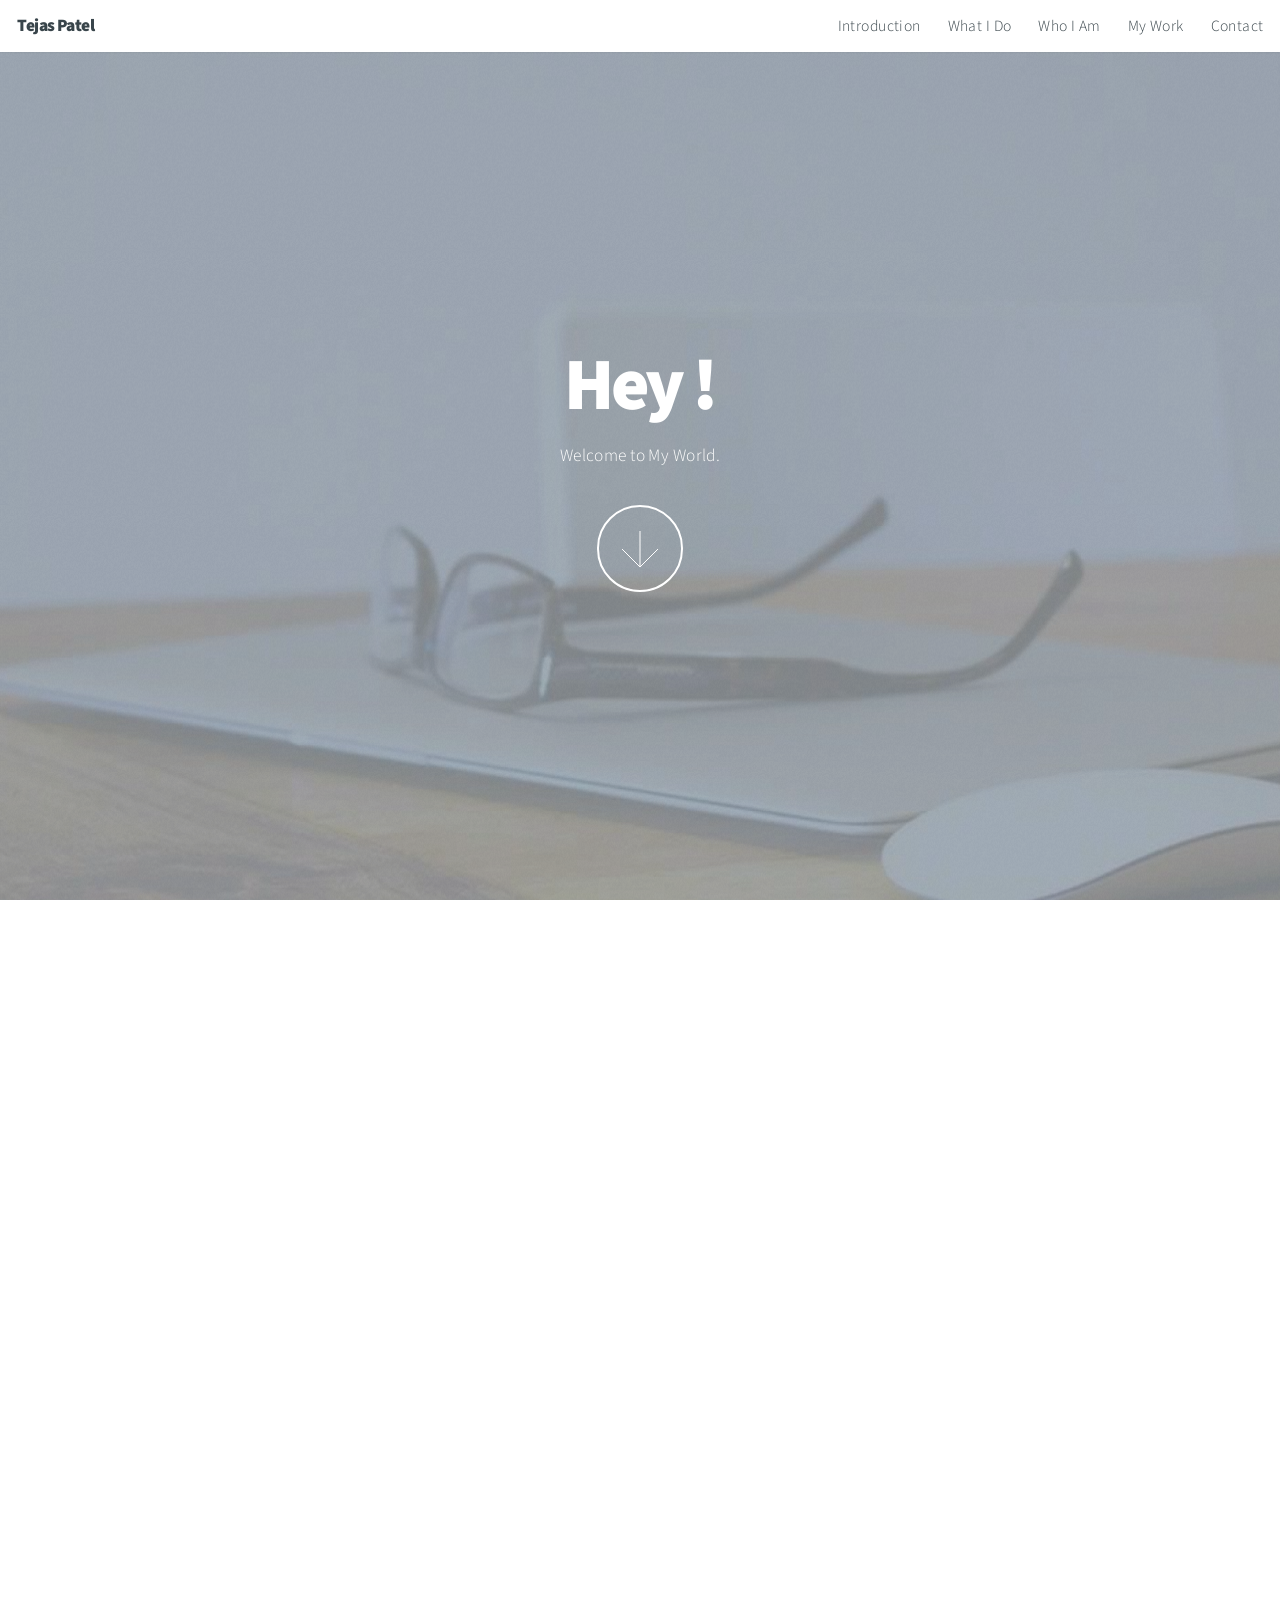
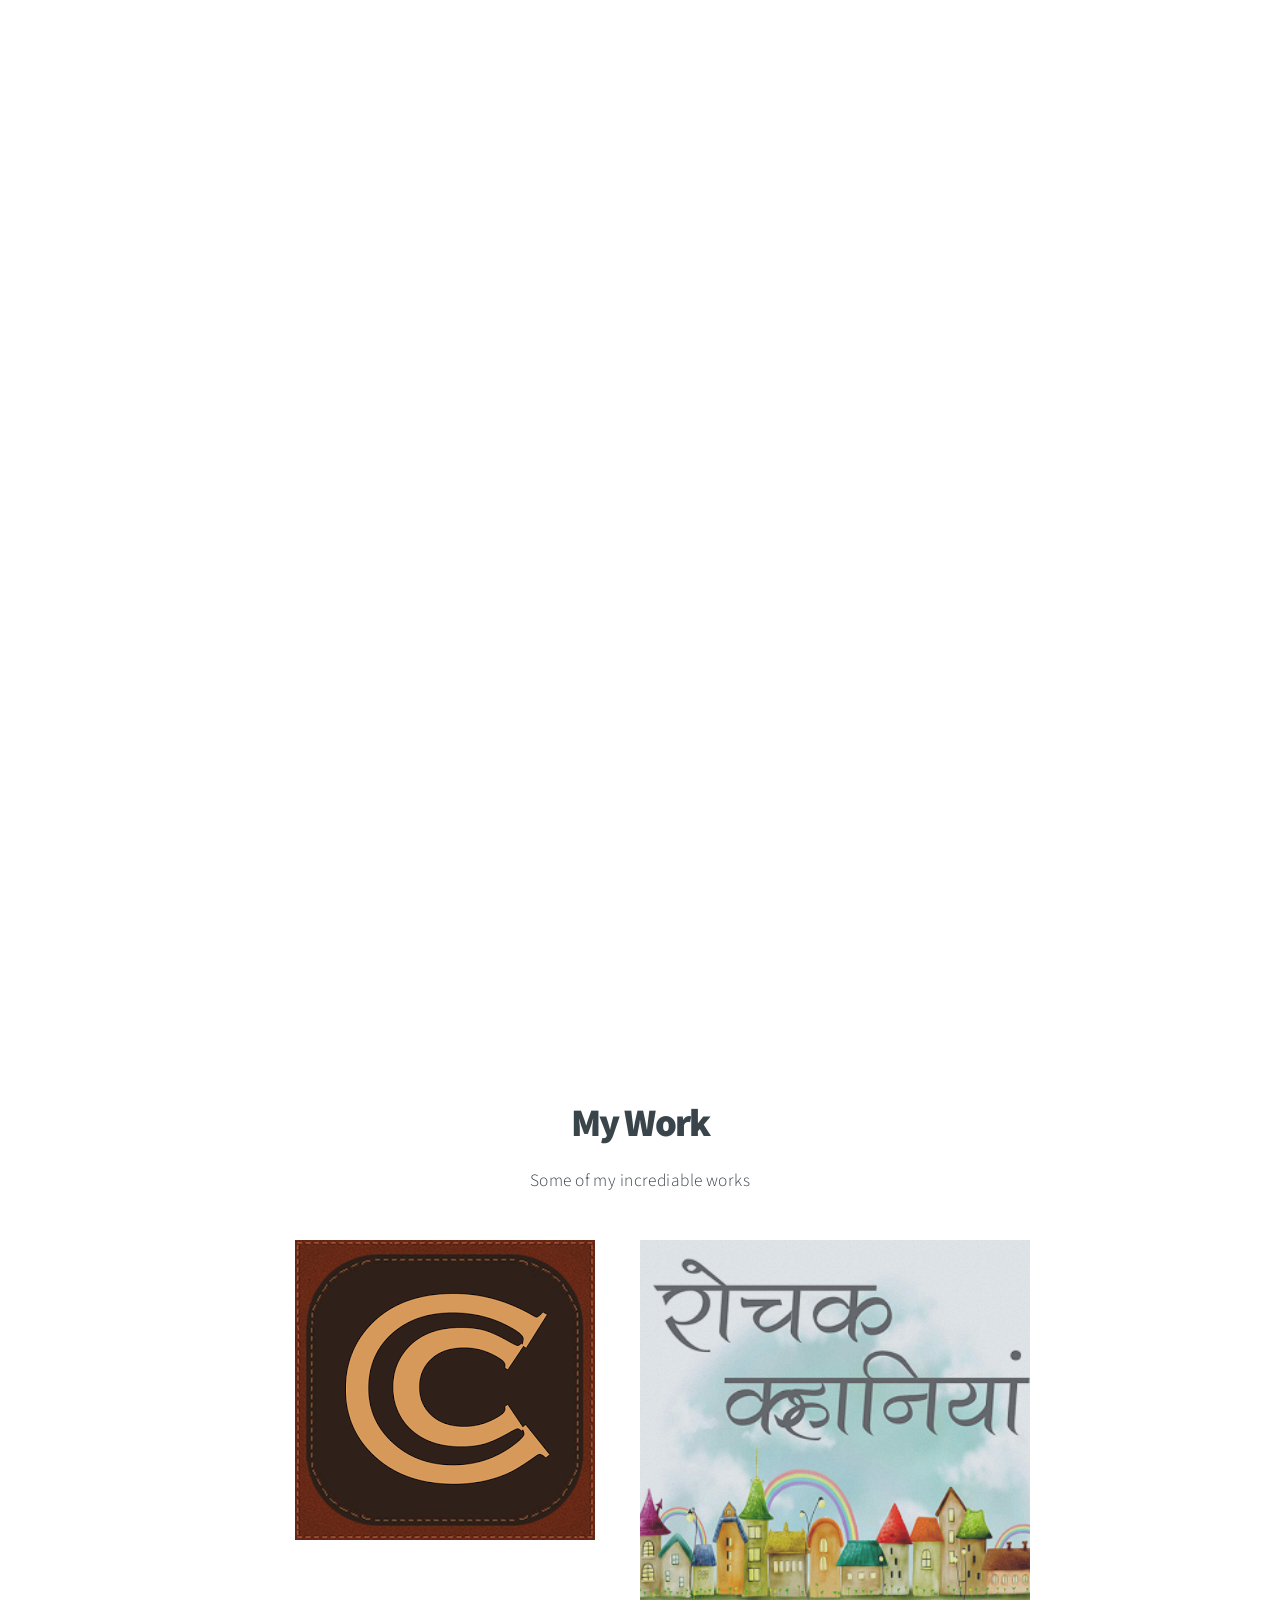
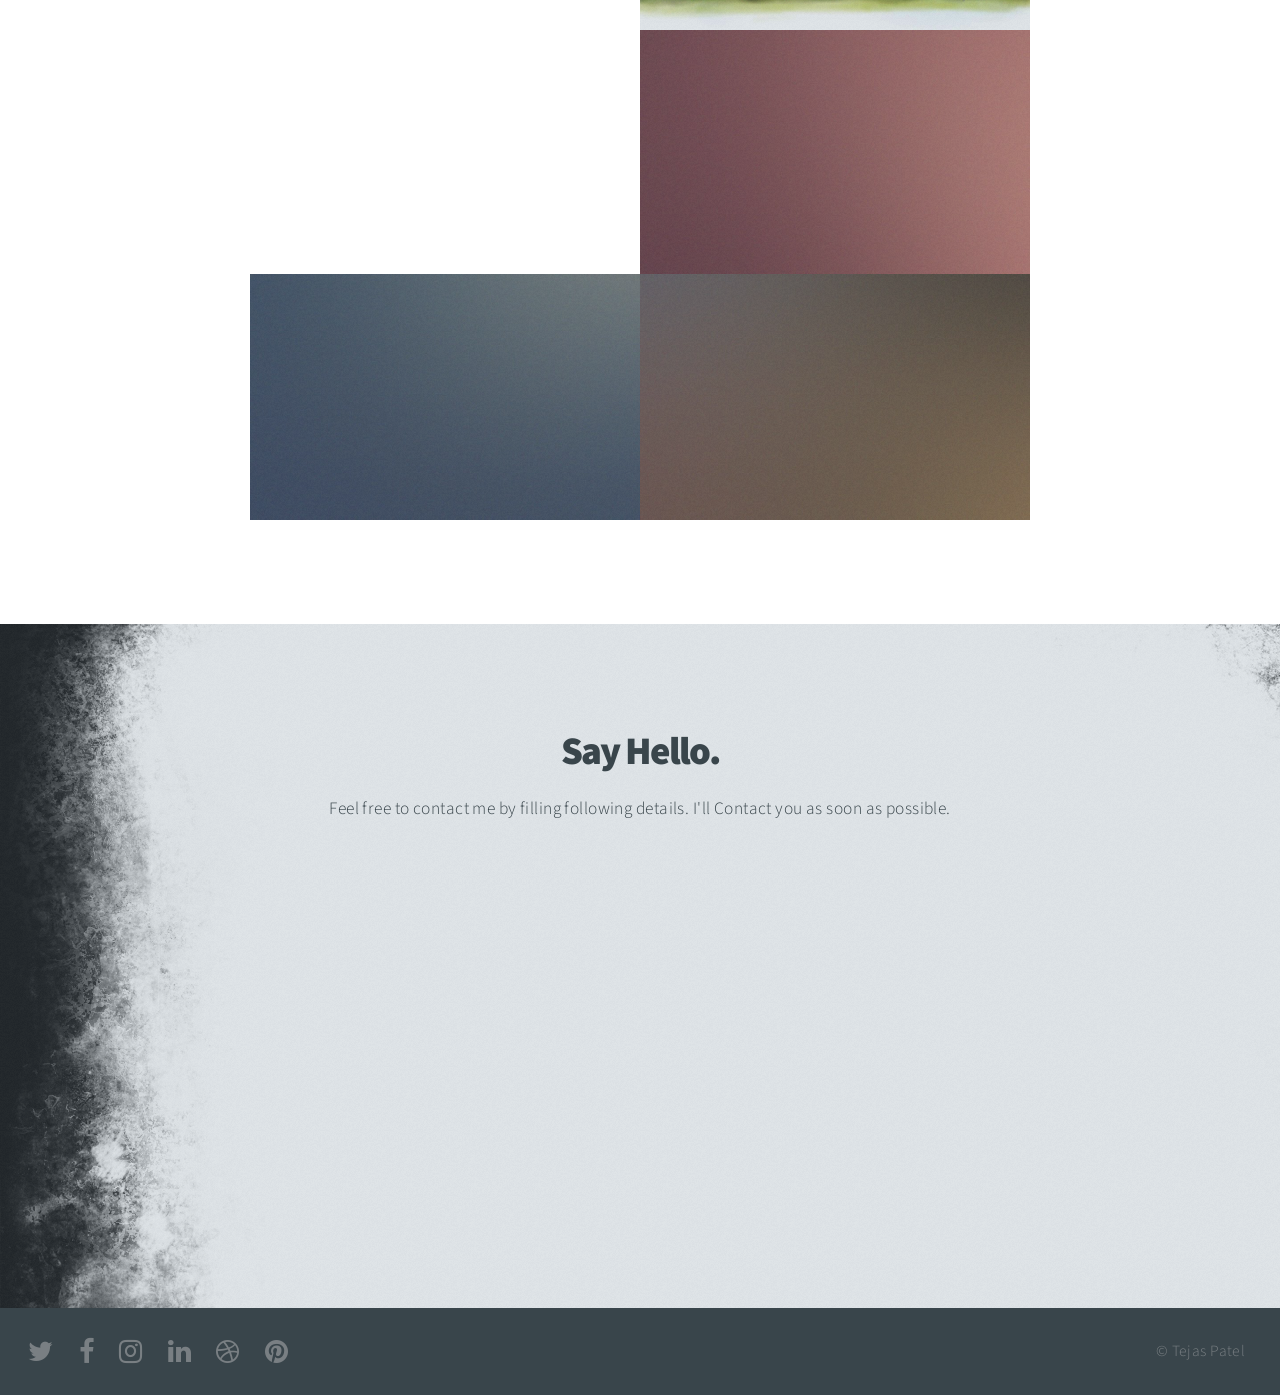
==== commit a2ab0c7f: "Modified Infromation" ====
--- a/index.html
+++ b/index.html
@@ -14,7 +14,7 @@
 				<h1>Tejas Patel</h1>
 				<nav>
 					<ul>
-						<li><a href="#intro">Intro</a></li>
+						<li><a href="#intro">Introduction</a></li>
 						<li><a href="#one">What I Do</a></li>
 						<li><a href="#two">Who I Am</a></li>
 						<li><a href="#work">My Work</a></li>
--- a/assets/css/main.css
+++ b/assets/css/main.css
@@ -1643,7 +1643,7 @@
 				transform: translateY(7em);
 			}
 
-		@media screen and (max-width: 480px) {
+		/*@media screen and (max-width: 480px) {
 
 			.gallery {
 				-moz-flex-wrap: nowrap;
@@ -1660,7 +1660,7 @@
 					width: 100%;
 				}
 
-		}
+		}*/
 
 /* Header */
 
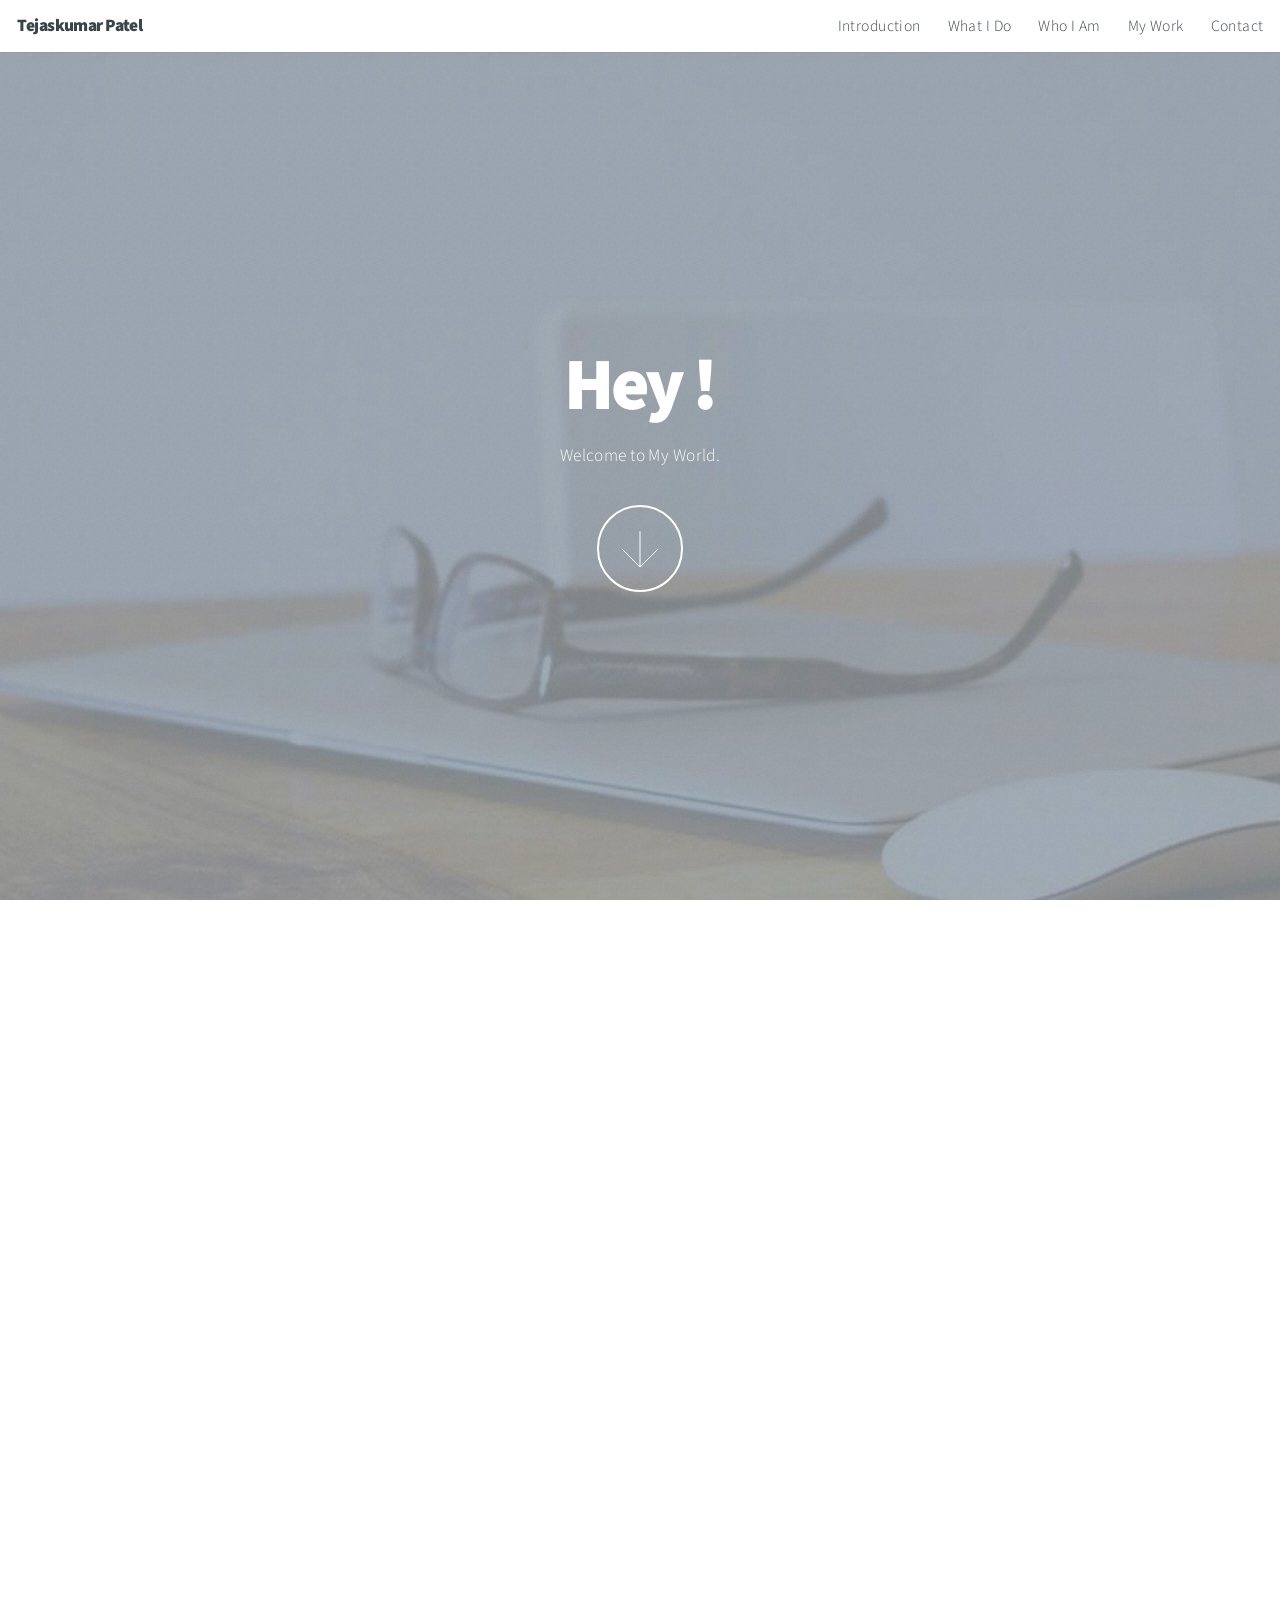
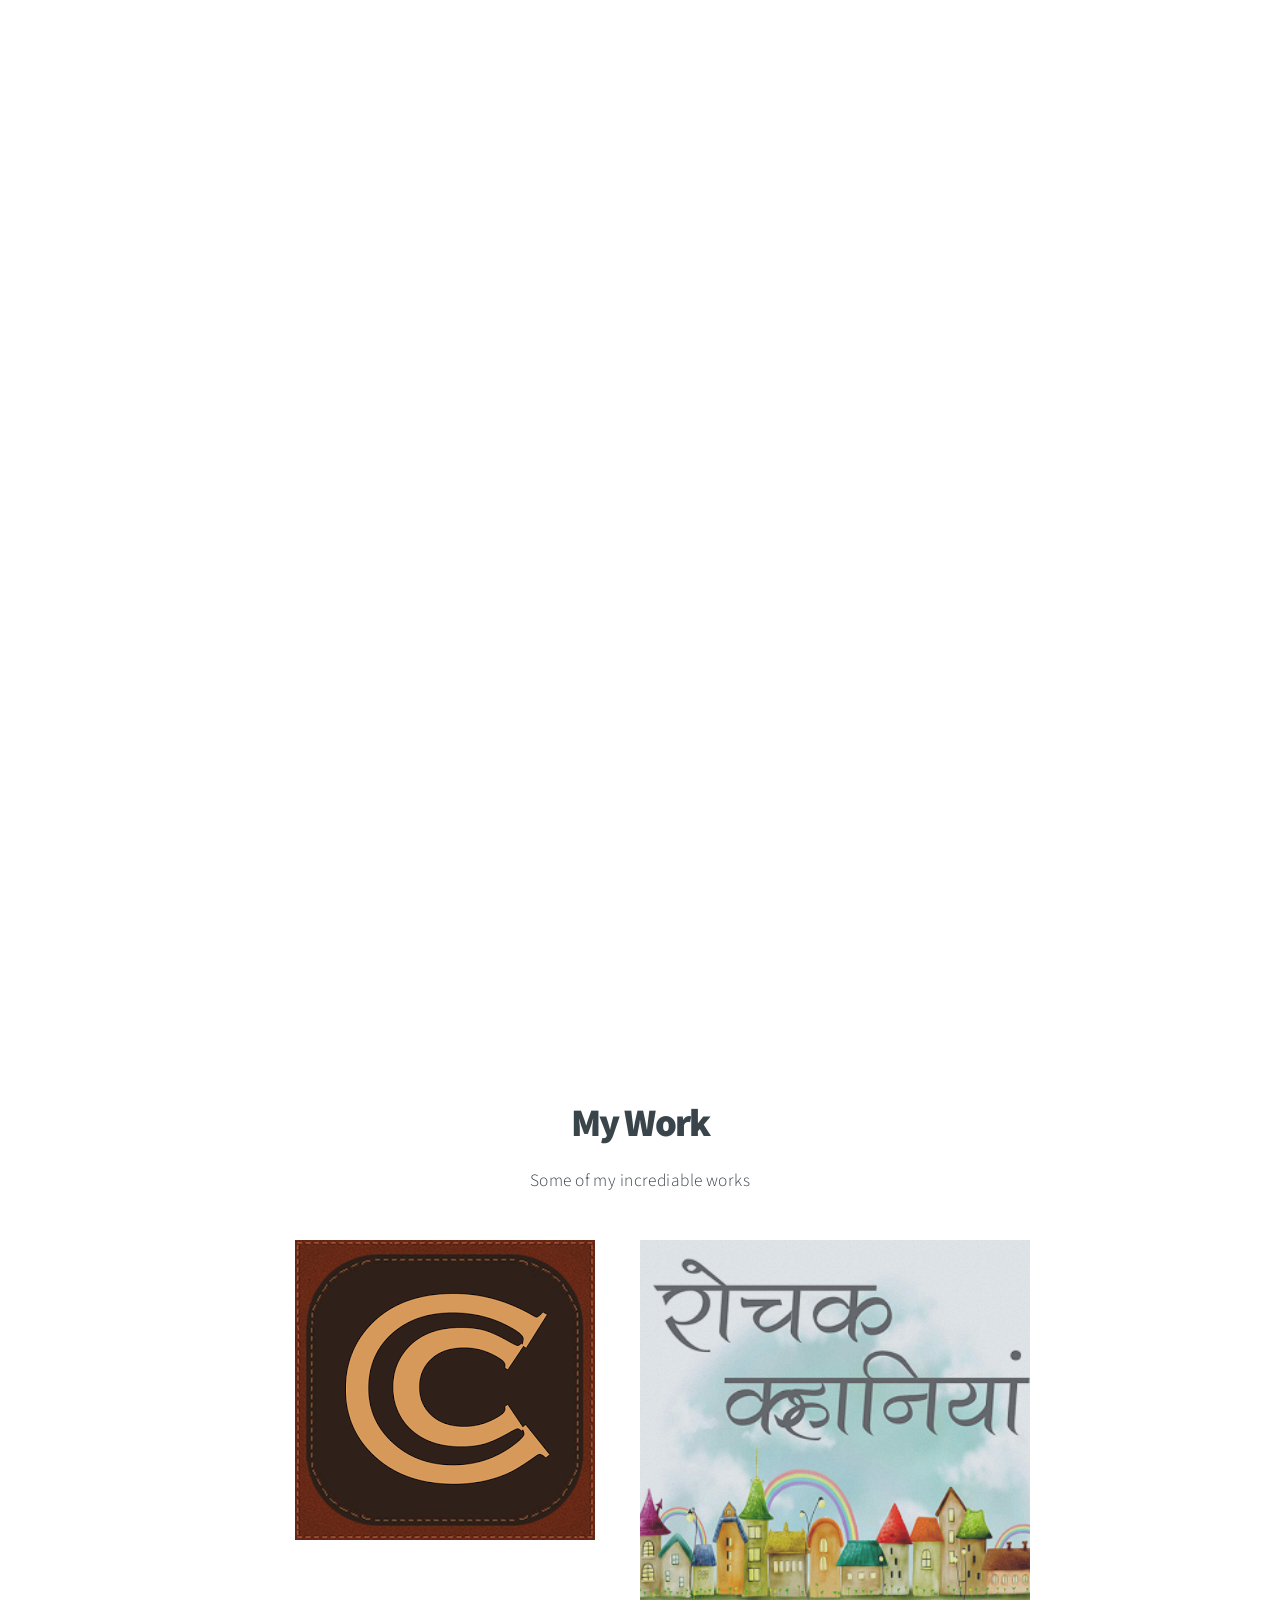
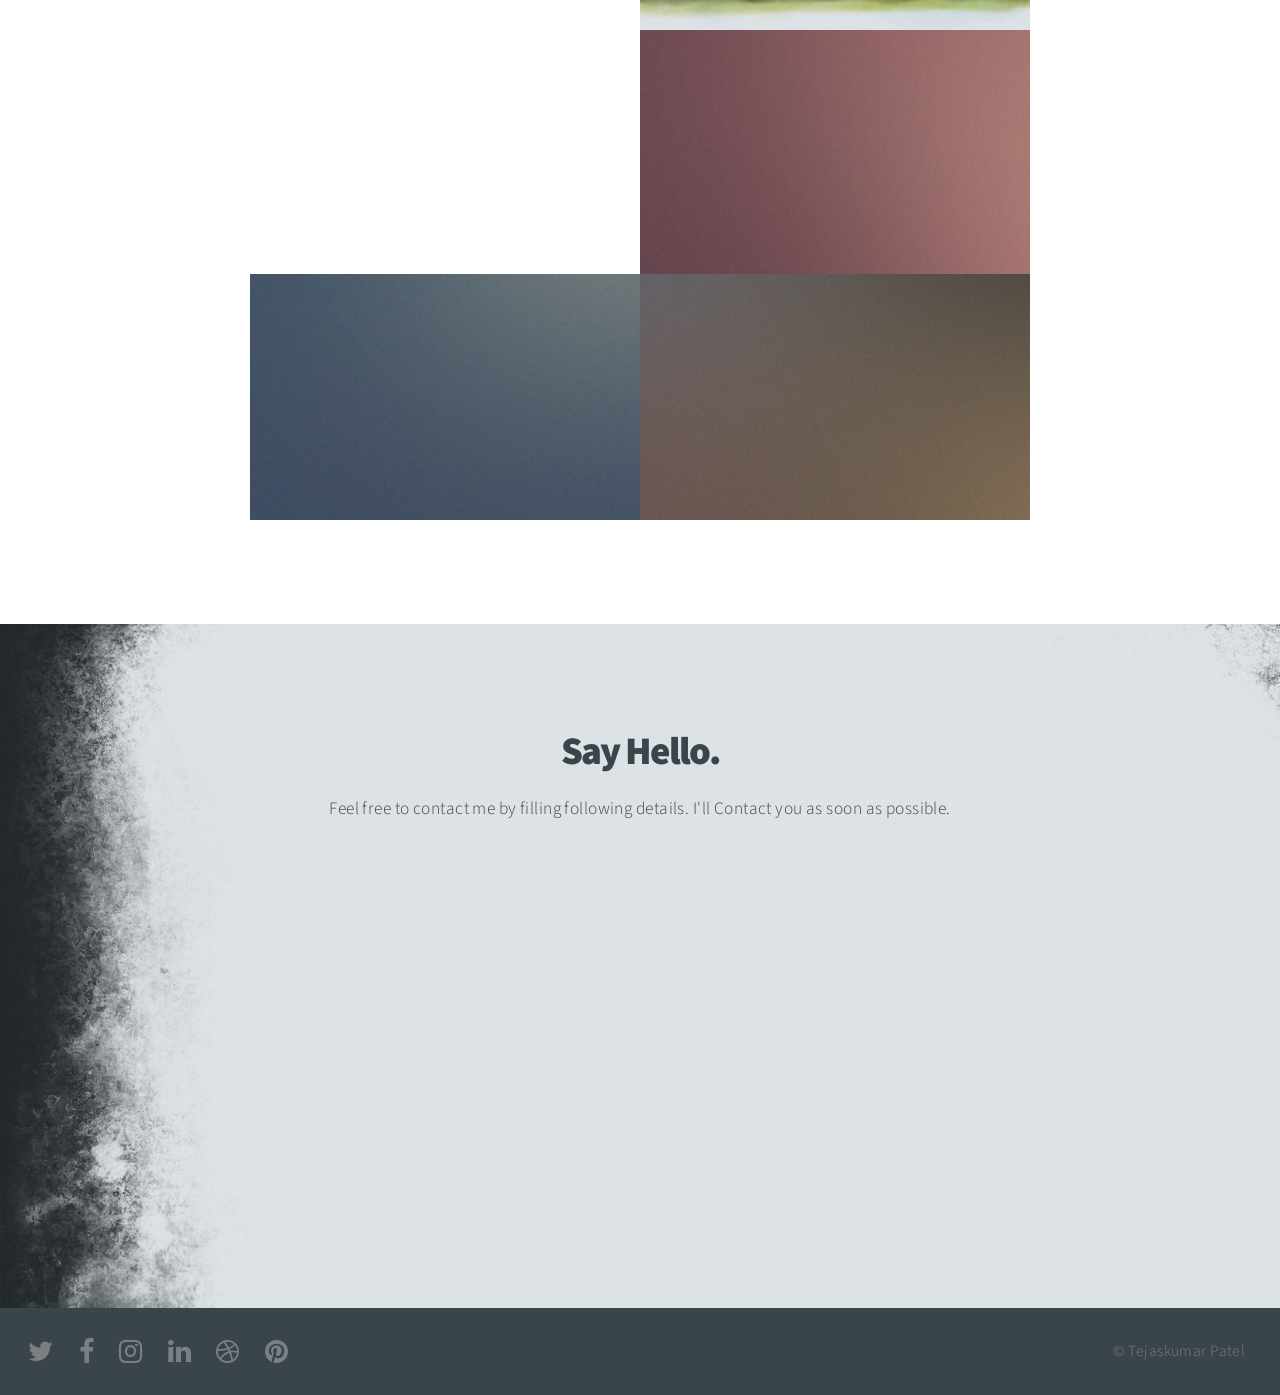
==== commit d048b7f7: "Name updated in whole website" ====
--- a/index.html
+++ b/index.html
@@ -11,7 +11,7 @@
 
 		<!-- Header -->
 			<header id="header">
-				<h1>Tejas Patel</h1>
+				<h1>Tejaskumar Patel</h1>
 				<nav>
 					<ul>
 						<li><a href="#intro">Introduction</a></li>
@@ -53,7 +53,7 @@
 					<header>
 						<h2>Who I Am</h2>
 					</header>
-					<p>My name is Tejas Patel, I belongs to Surat,India. I am graduate in Computer science and engineering from Gujarat university.
+					<p>My name is Tejaskumar Patel, I belongs to Surat,India. I am graduate in Computer science and engineering from Gujarat university.
 					I am carrying good experience in iOS App development and Software Testing Industry. Currently I am working as Freelance Mobile App Developer. I have couple of hobbies, I am enthusiastic to learn new things about computer science and iOS development, i love travelling, listening music.</p>
 				</div>
 				<a href="#work" class="button style2 down anchored">Next</a>
@@ -127,7 +127,7 @@
 
 				<!-- Menu -->
 					<ul class="menu">
-						<li>&copy; Tejas Patel</li>
+						<li>&copy; Tejaskumar Patel</li>
 					</ul>
 
 			</footer>
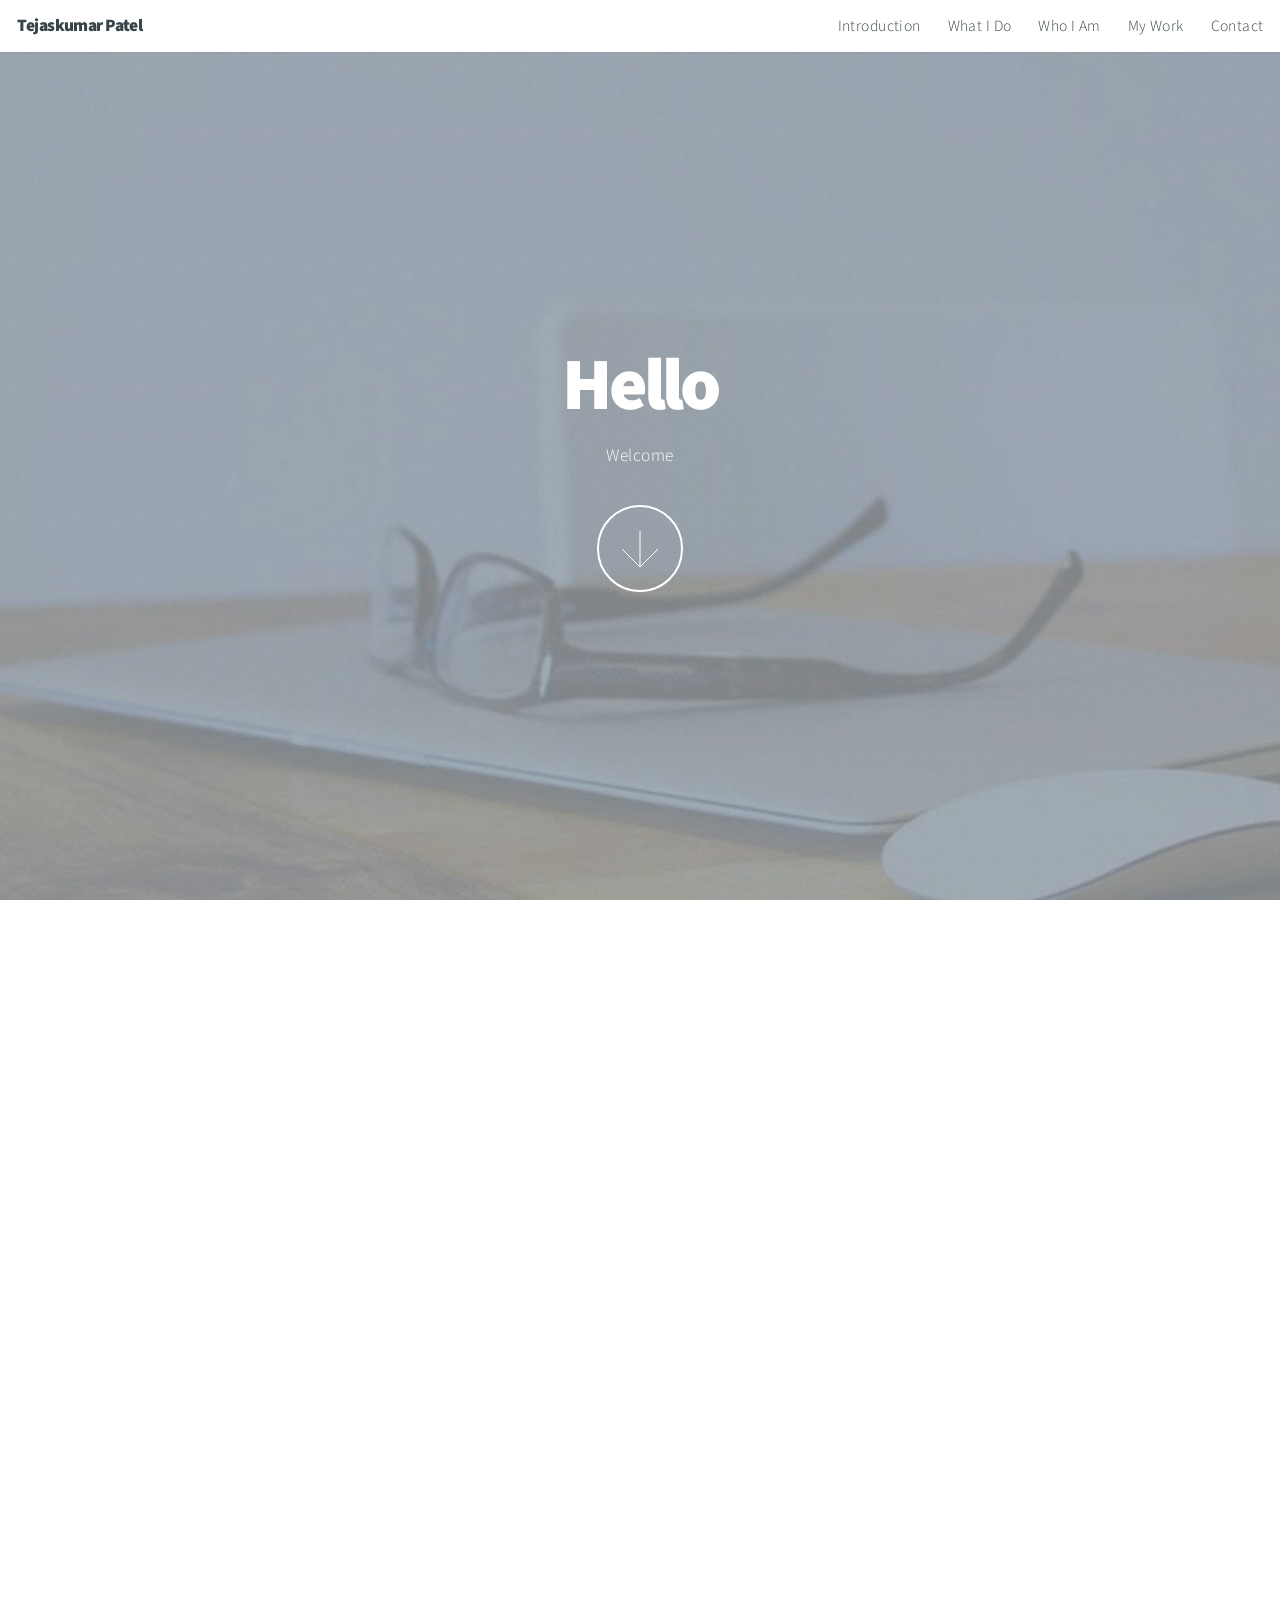
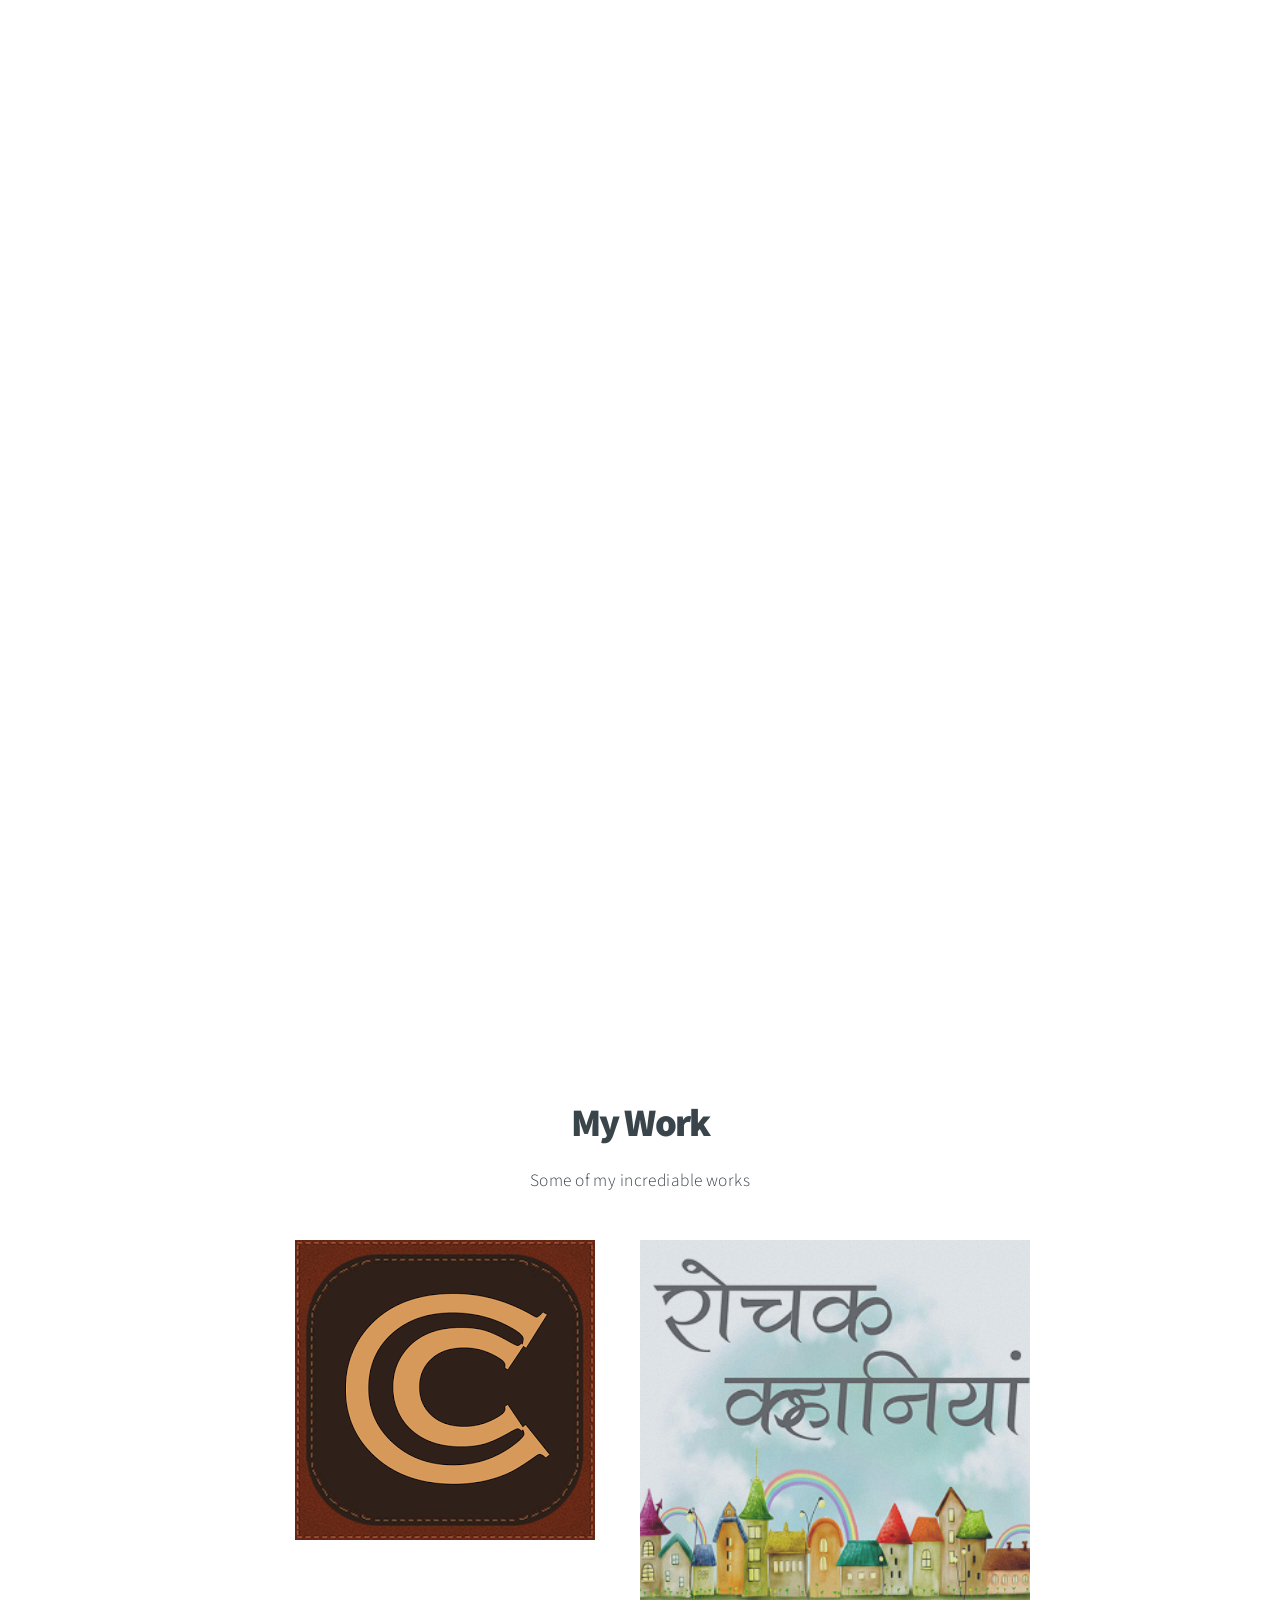
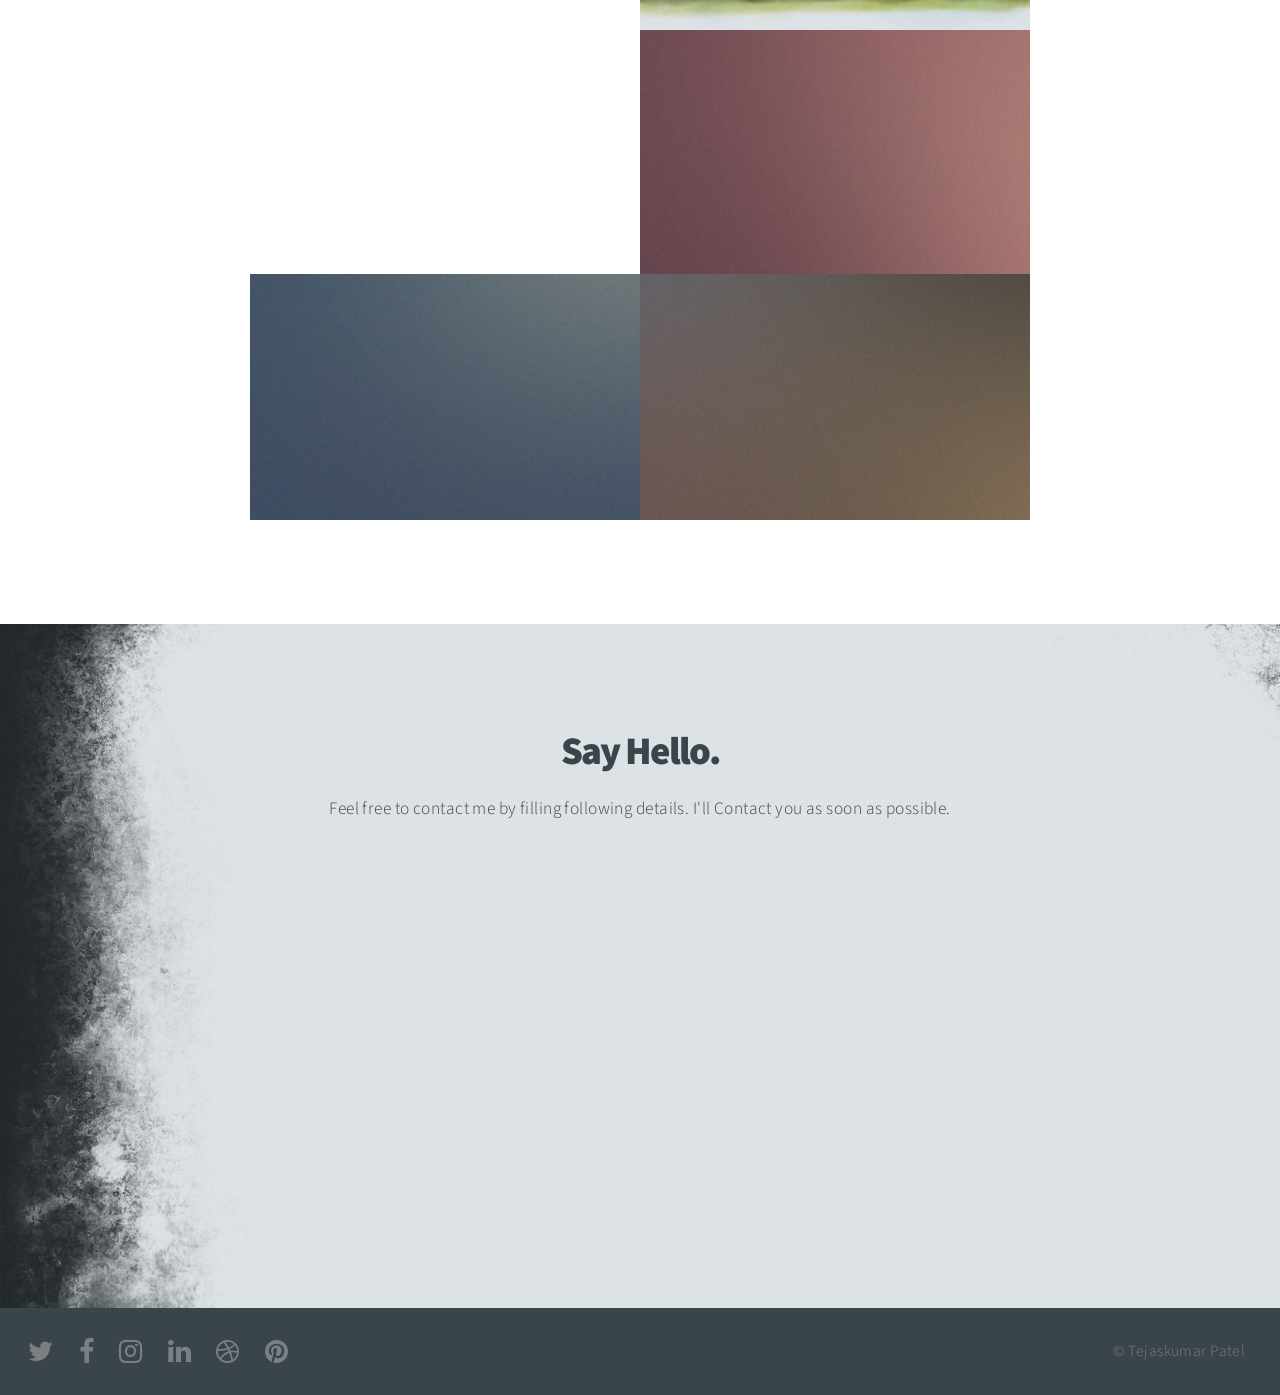
==== commit 2b71fff7: "removed Generic hello world." ====
--- a/index.html
+++ b/index.html
@@ -27,9 +27,9 @@
 			<section id="intro" class="main style1 dark fullscreen">
 				<div class="content">
 					<header>
-						<h2>Hey !</h2>
+						<h2>Hello</h2>
 					</header>
-					<p>Welcome to My World.</p>
+					<p>Welcome</p>
 					<footer>
 						<a href="#one" class="button style2 down">More</a>
 					</footer>
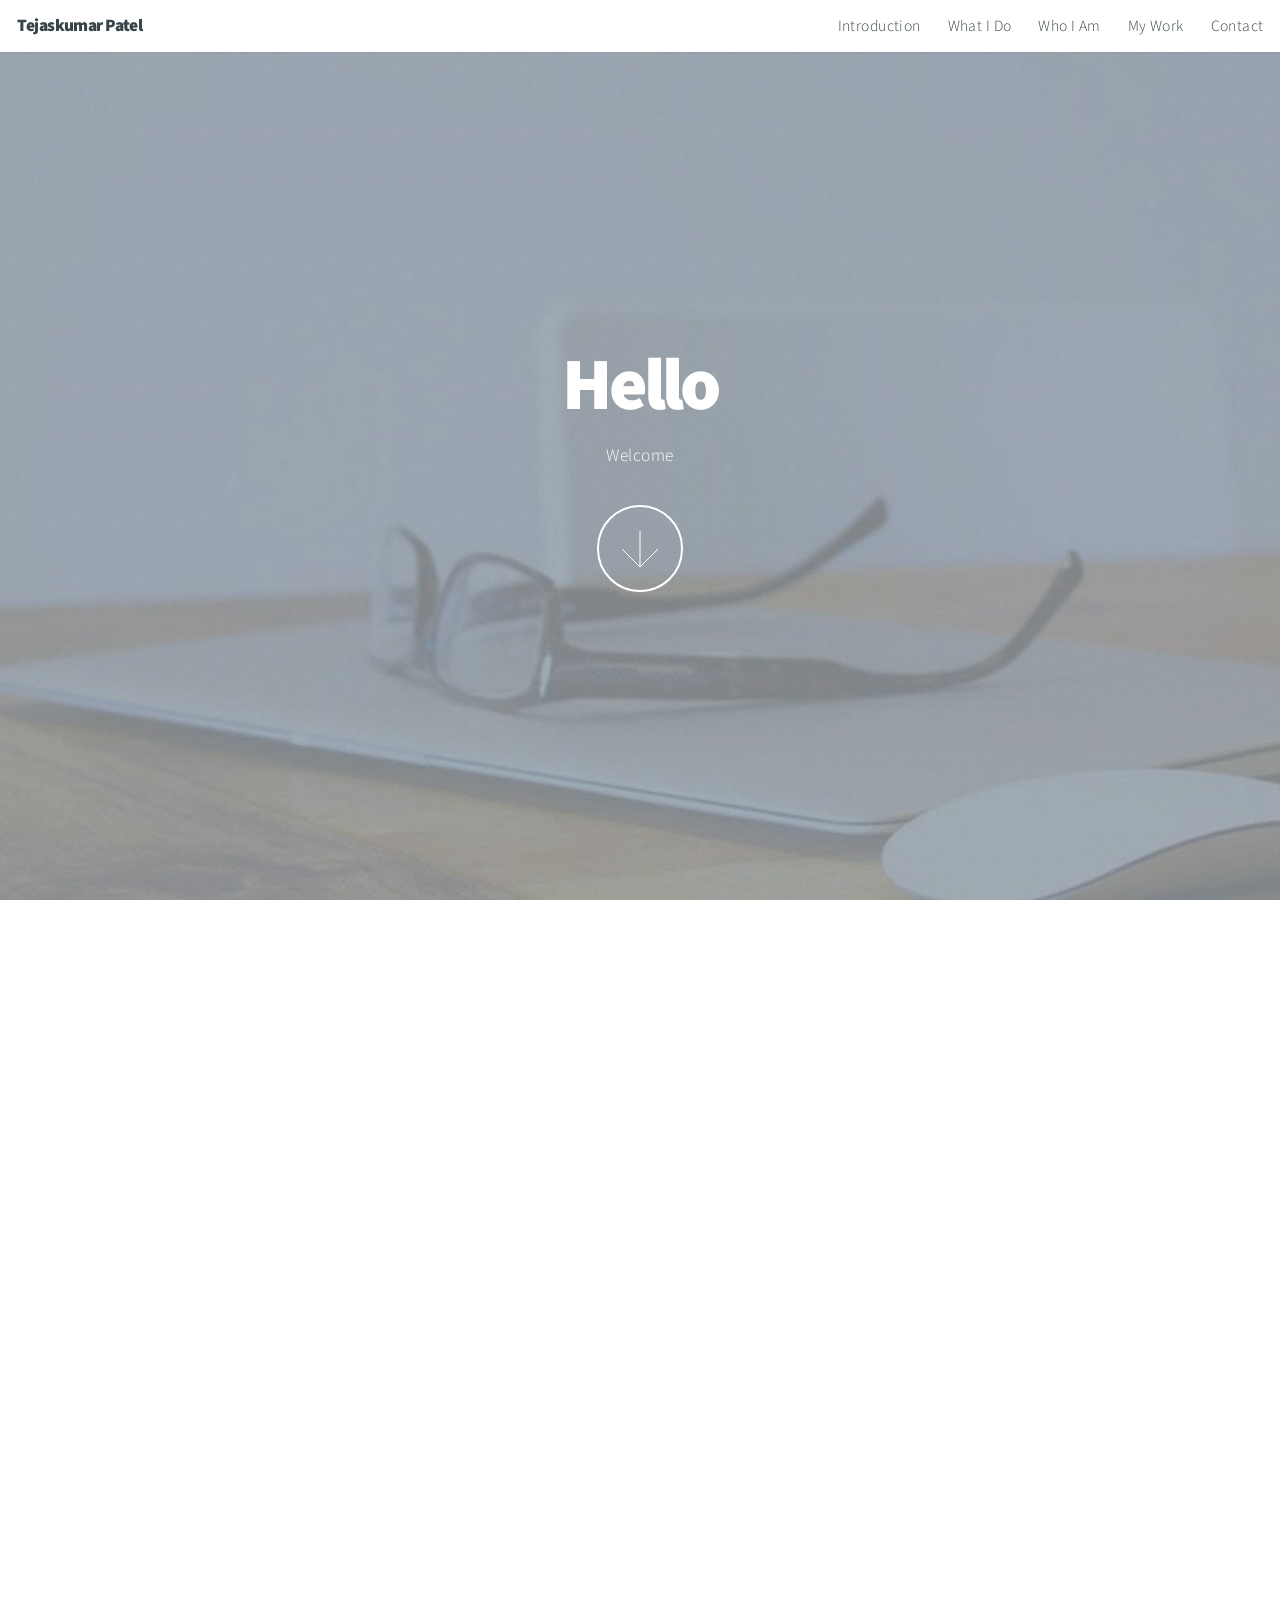
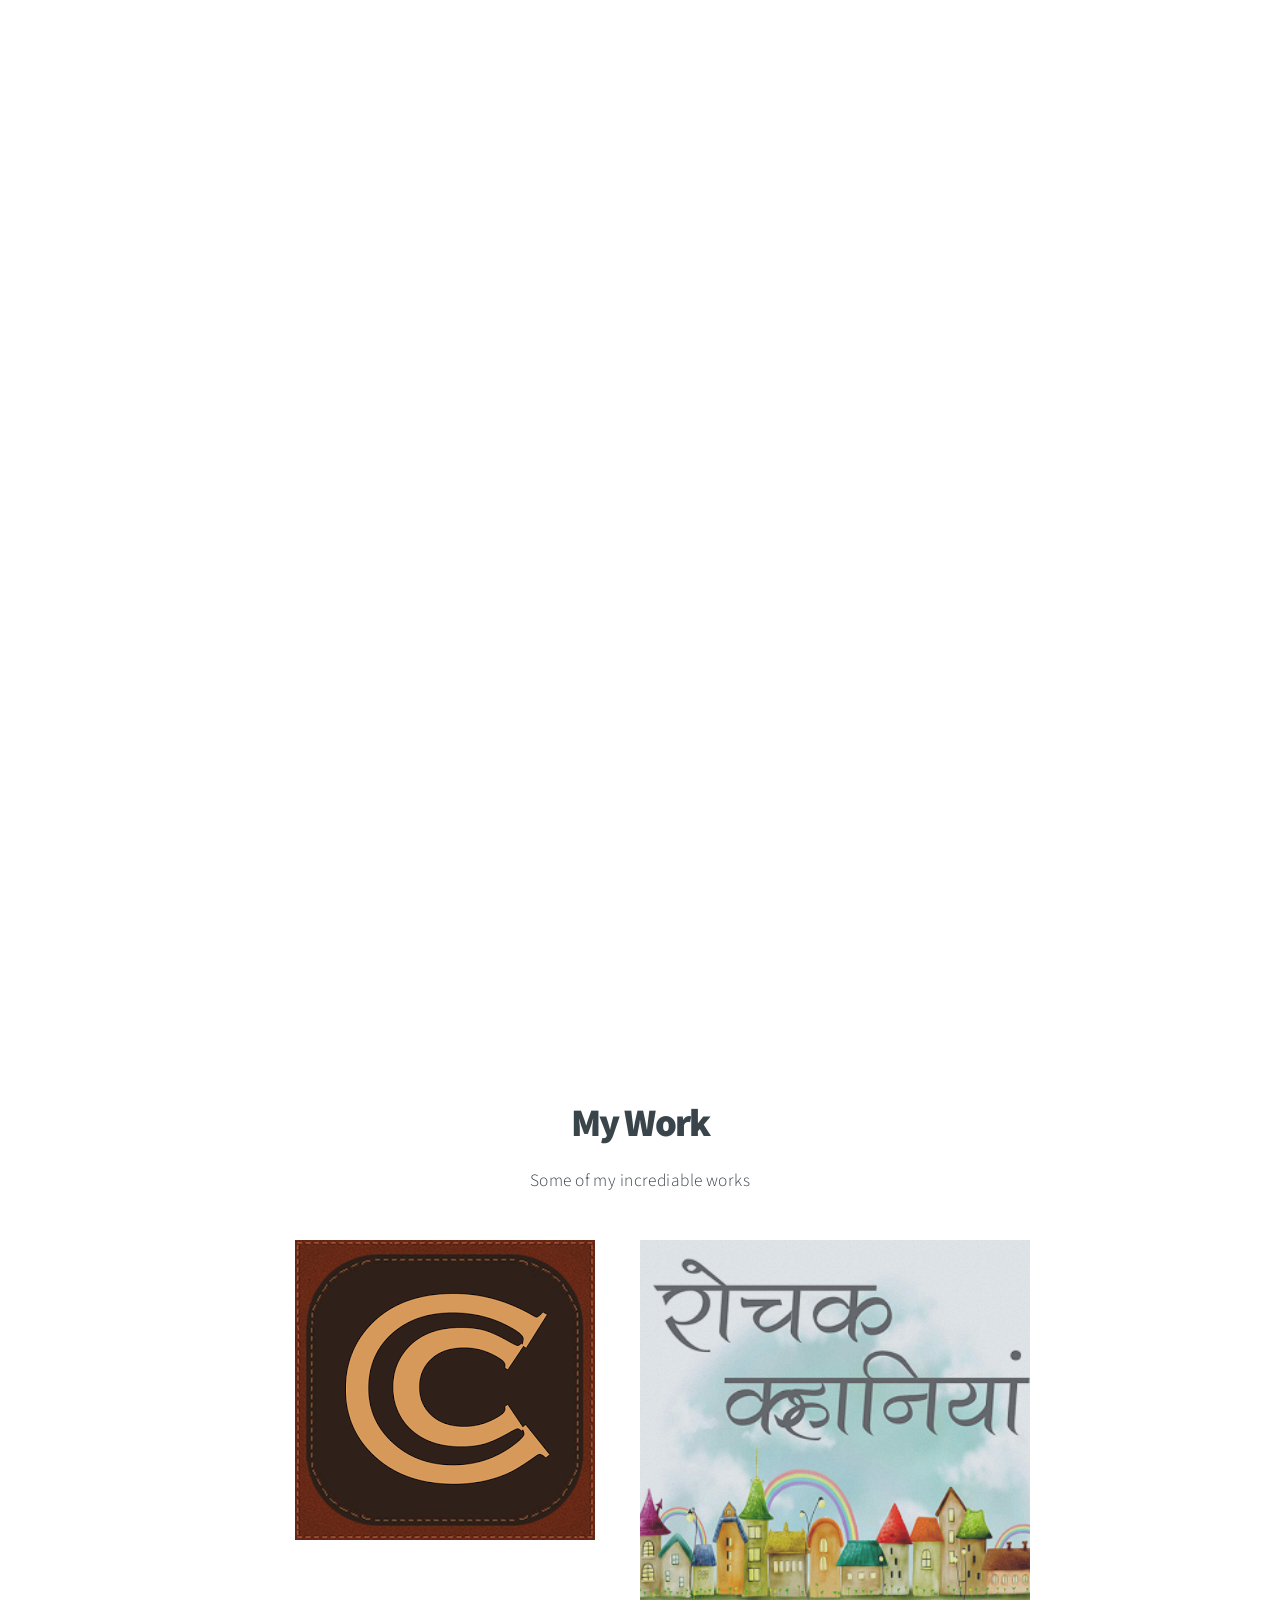
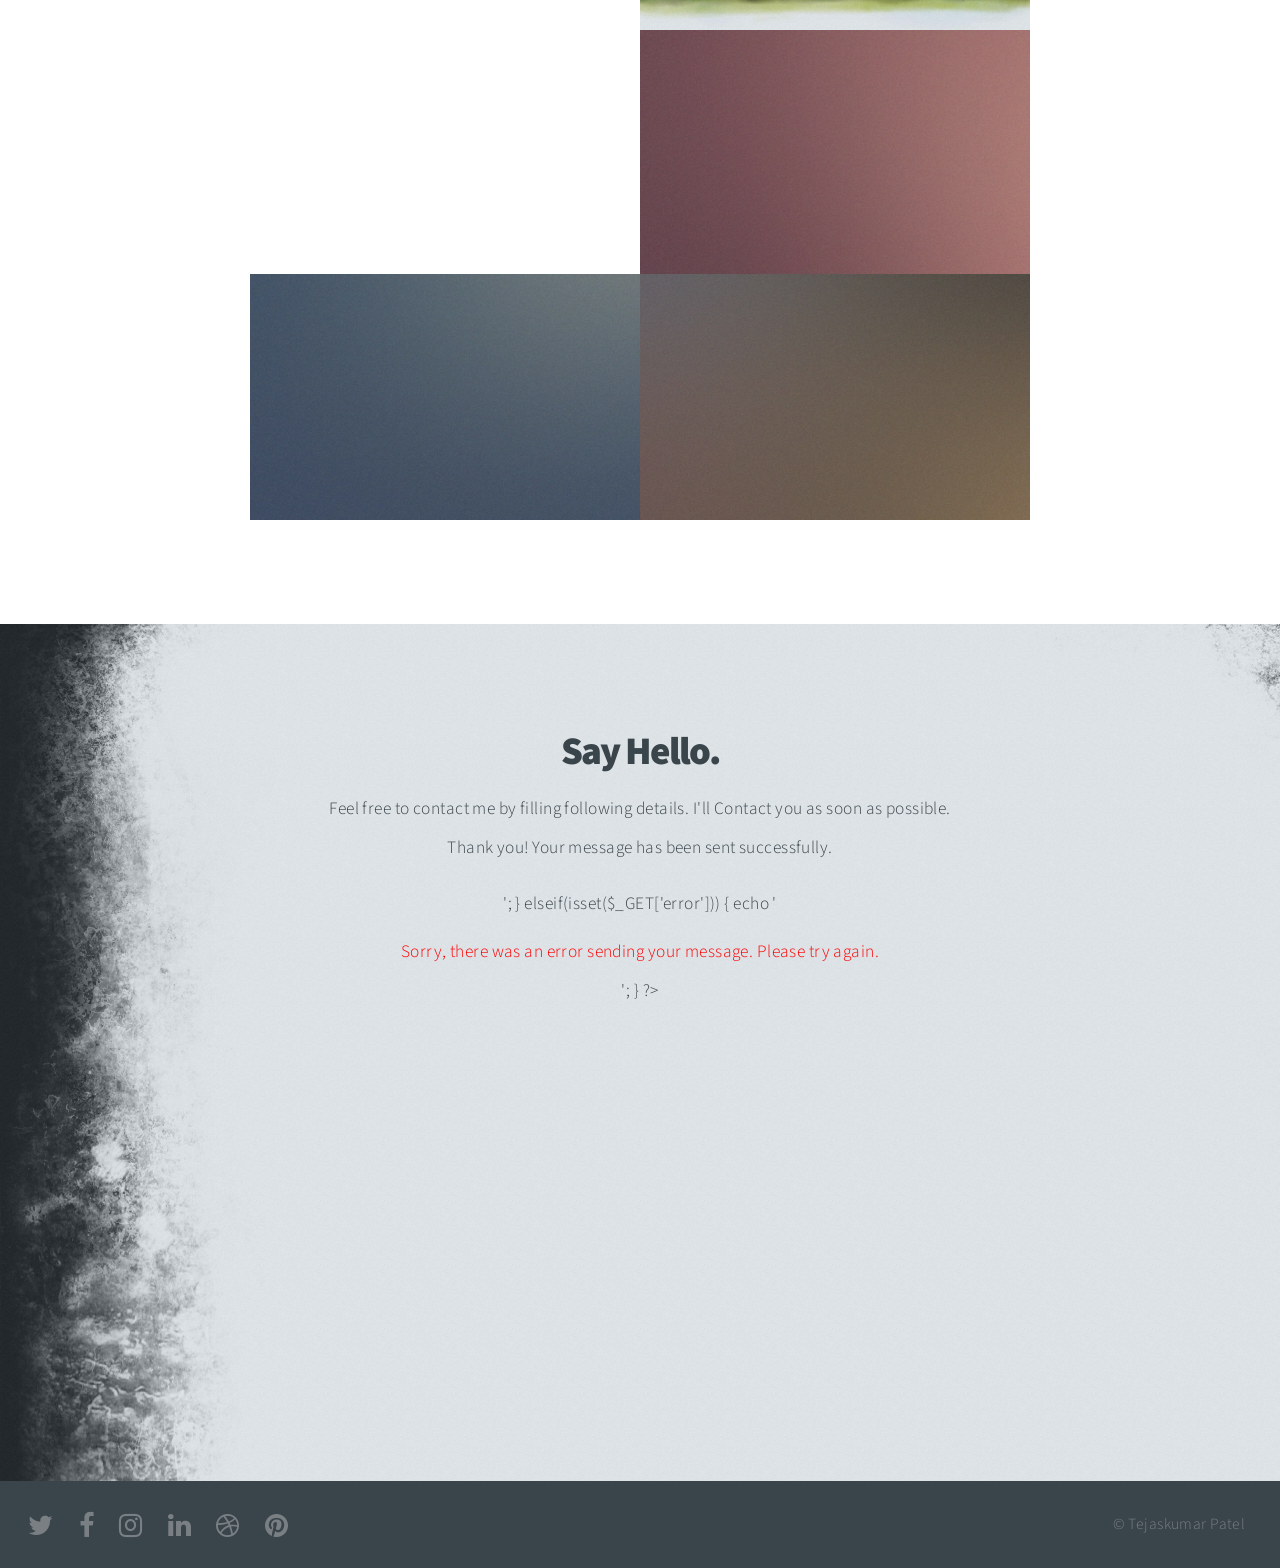
==== commit 478be657: "Change extension" ====
--- a/index.html
+++ b/index.html
@@ -98,6 +98,7 @@
 					<header>
 						<h2>Say Hello.</h2>
 						<p>Feel free to contact me by filling following details. I'll Contact you as soon as possible.</p>
+						<?php if(isset($_GET['sent'])) { echo '<p style="color: green;">Thank you! Your message has been sent successfully.</p>'; } elseif(isset($_GET['error'])) { echo '<p style="color: red;">Sorry, there was an error sending your message. Please try again.</p>'; } ?>
 					</header>
 					<div class="box">
 						<form method="post" action="freecontactformprocess.php">
